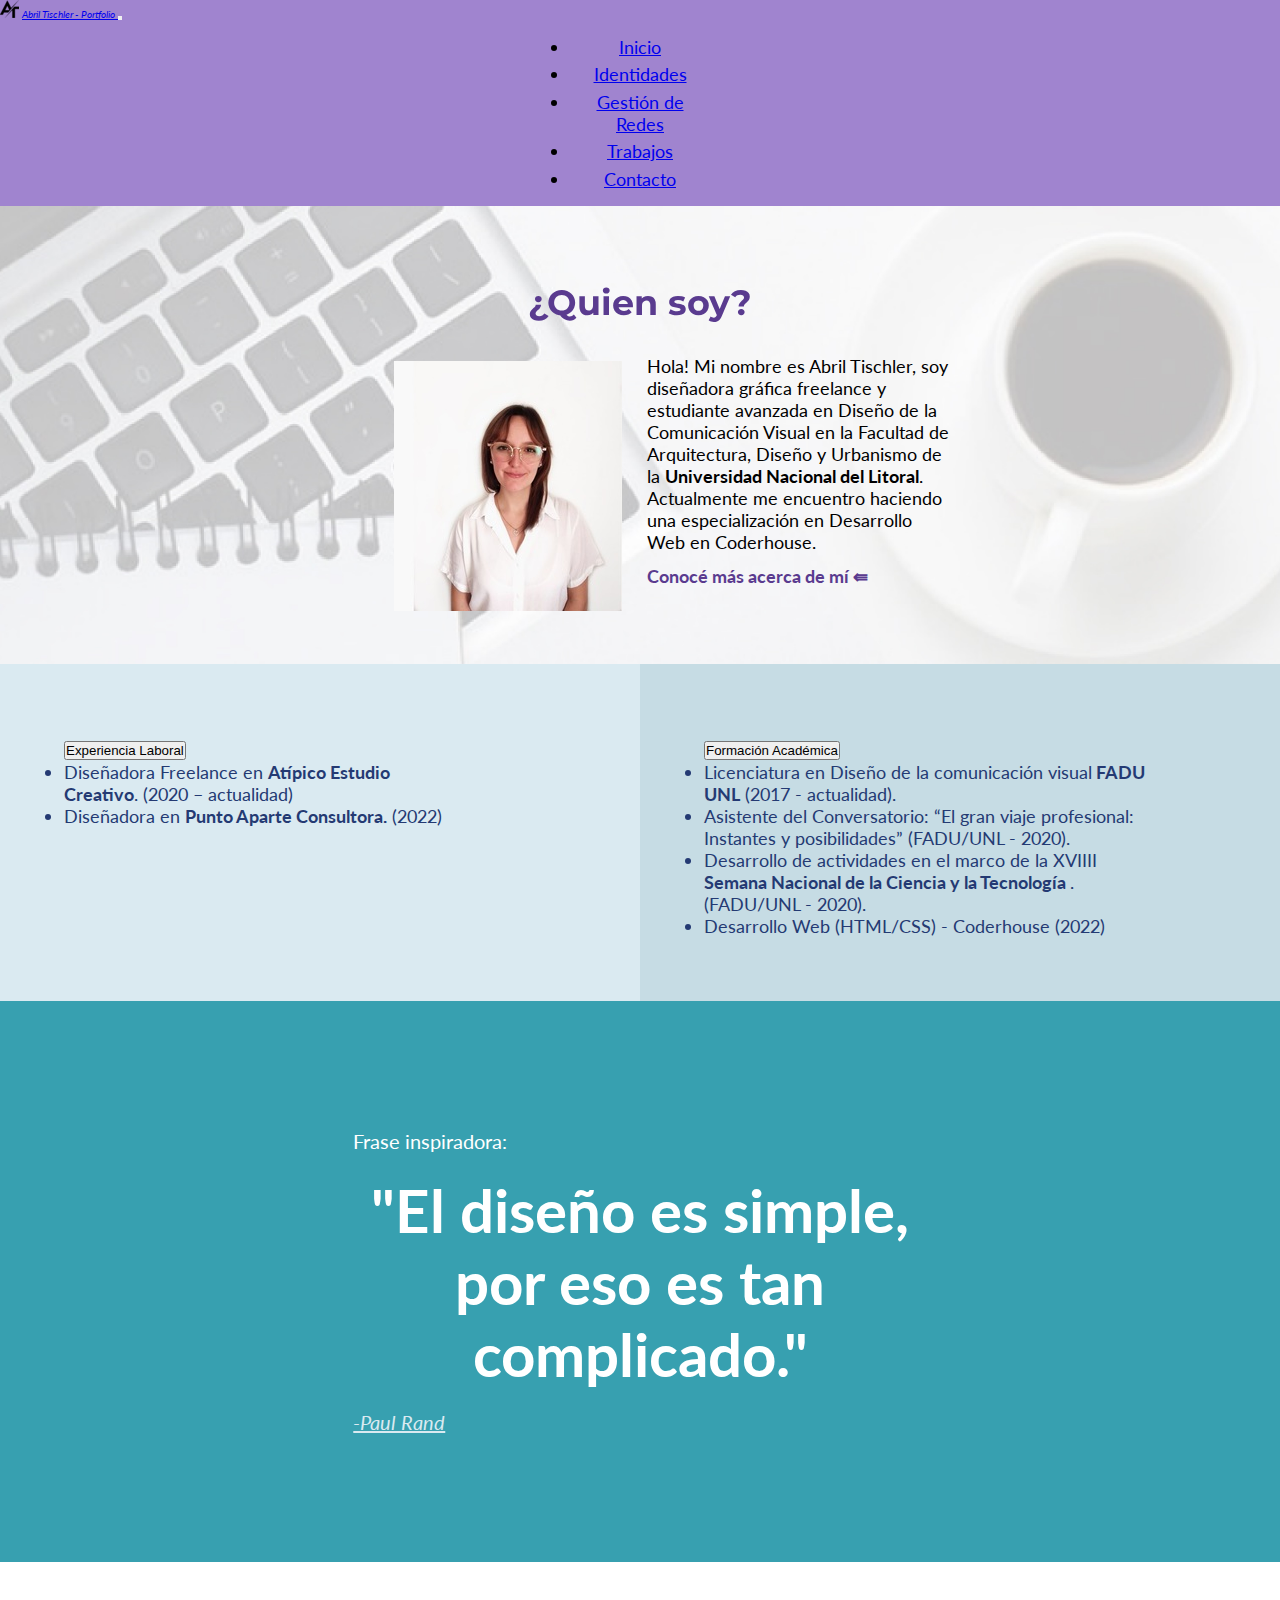
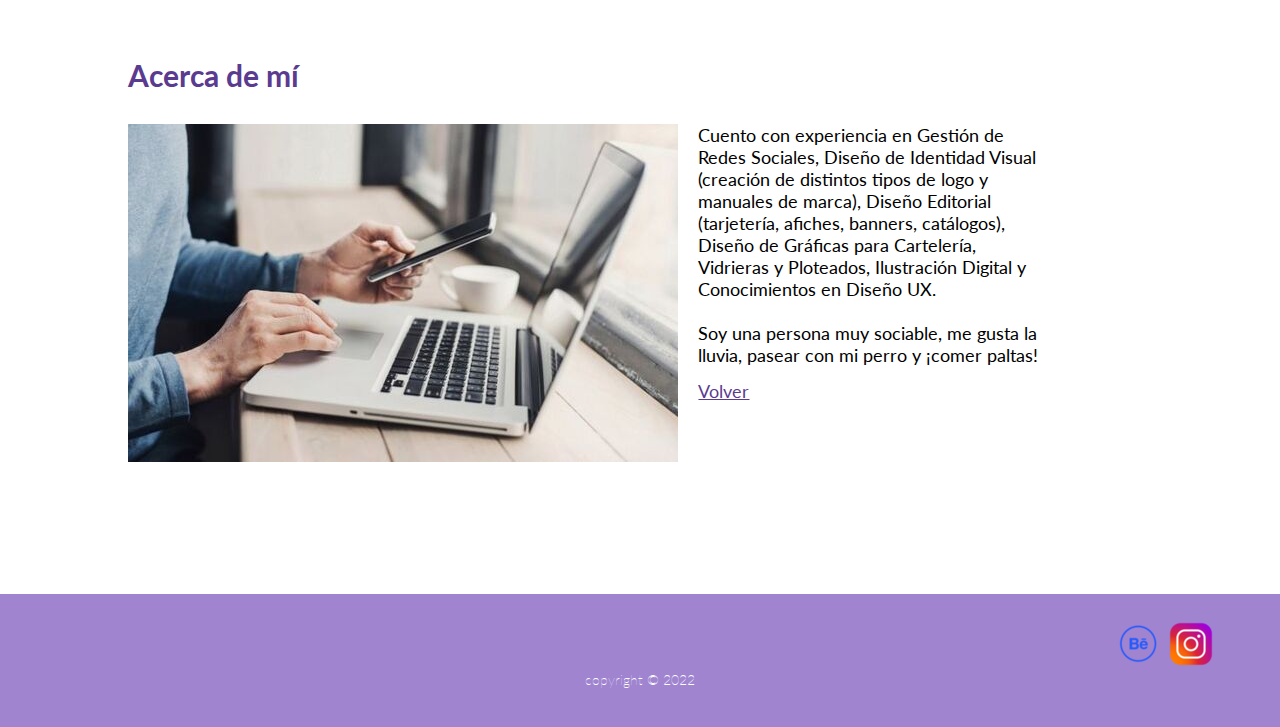
==== index.html @ 6a010edc "SASS II y SEO" ====
<!DOCTYPE html>
<html lang="en">
<head>
    <meta charset="UTF-8">
    <meta http-equiv="X-UA-Compatible" content="IE=edge">
    <meta name="viewport" content="width=device-width, initial-scale=1.0">
    <link rel="stylesheet" href="./styles/style.css">
    <title>Home</title>
    <meta name="keywords" content="portfolio, diseño gráfico, diseño, búsqueda laboral, currículum vitae">
    <meta name="description" content="¿Querés llevar a tu negocio al siguiente nivel? Soy Abril Tischler, diseñadora y comunicadora visual, ¡te invito a ver mi portfolio!">
    <link href="https://cdn.jsdelivr.net/npm/bootstrap@5.1.3/dist/css/bootstrap.min.css" rel="stylesheet" integrity="sha384-1BmE4kWBq78iYhFldvKuhfTAU6auU8tT94WrHftjDbrCEXSU1oBoqyl2QvZ6jIW3" crossorigin="anonymous">
    <link href="https://unpkg.com/aos@2.3.1/dist/aos.css" rel="stylesheet">
    <script src="https://unpkg.com/aos@2.3.1/dist/aos.js"></script>
    <link rel="icon" href="./images/logopersonal.png" type="image/x-icon">
</head>

<body>
        <!-- HEADER -->
        
        <header>
            <nav class="navbar navbar-expand-lg navbar-dark violet">
                <div class="container-fluid">
                    <a class="navbar-brand ps-5" href="index.html"><img src="./images/logopersonal.png" alt="Mi logo"></a>
                    <a class="navbar-brand" href="index.html"><em>Abril Tischler - Portfolio</em> </a>
                    <button class="navbar-toggler" type="button" data-bs-toggle="collapse" data-bs-target="#navbarNav" aria-controls="navbarNav" aria-expanded="false" aria-label="Toggle navigation">
                    <span class="navbar-toggler-icon"></span>
                    </button>
                    <div class="collapse navbar-collapse flex" id="navbarNav">
                    <ul class="navbar-nav col-lg-8">
                        <li class="nav-item">
                        <a class="nav-link active" aria-current="page" href="index.html">Inicio</a>
                        </li>
                        <li class="nav-item">
                        <a class="nav-link active" href="./sections/identidades.html">Identidades</a>
                        </li>
                        <li class="nav-item">
                        <a class="nav-link active" href="./sections/gestion.html">Gestión de Redes</a>
                        </li>
                        <li class="nav-item">
                        <a class="nav-link active" href="./sections/trabajos.html">Trabajos</a>
                        </li>
                        <li class="nav-item">
                            <a class="nav-link active" href="./sections/contacto.html">Contacto</a>
                            </li>
                    </ul>
                    </div>
                </div>
            </nav>
    </header>

    <!-- Main principal -->
    <!-- TITULO -->

    
<div class="grillaPrincipal">
        
        <main class="maindeIndex">
            <h1 id="volverAinicio"><div data-aos="fade-down">¿Quien soy?</div></h1>

            <!-- Imagen Personal -->
        <section class="primeraSeccion">

            <div class="imagenPersonal">
                <img src="./images/miFoto.jpg" alt="Fotografía de Abril">
            </div>

            <!-- Primera Sección -->

            <section class="seccionUno">

                <div class="informacionLaboral">
                    <p>Hola! Mi nombre es Abril Tischler, soy diseñadora gráfica freelance y estudiante avanzada en Diseño de la Comunicación Visual en la Facultad de Arquitectura, Diseño y Urbanismo de la <strong>Universidad Nacional del Litoral</strong>.</p>
                    <p> Actualmente me encuentro haciendo una especialización en Desarrollo Web en Coderhouse.</p> 
                    <div class="sobreMi">
                        <a href="#sobreMi"> Conocé más acerca de mí &lAarr; </a>
                    </div>
                </div>
            </section>
        
        </section>
        </main>

    <!-- Seccion Secundaria -->

    <div class="experienciaLaboral">
        <section class="container-fluid">
            <div class="accordion" id="accordionExample">
                <div class="accordion-item">
                    <h2 class="accordion-header" id="headingOne">
                    <button class="accordion-button fs-2 fw-bold text-reset accordion-flush p-4" type="button" data-bs-toggle="collapse" data-bs-target="#collapseOne" aria-expanded="true" aria-controls="collapseOne">
                    Experiencia Laboral
                    </button>
                    </h2>
                <div id="collapseOne"                     class="accordion-collapse collapse show" aria-labelledby="headingOne" data-bs-parent="#accordionExample">
                    <div class="accordion-body p-5">
                    <ul>
                        <li>
                            Diseñadora Freelance en <strong>Atípico Estudio Creativo</strong>. (2020 – actualidad)
                        </li>
                        <li>
                            Diseñadora en <strong>Punto Aparte Consultora.</strong> (2022)</p>
                        </li>
                    </ul>
                    </div>
                </div>
                </div>
            </div>
        </section>
    </div>

    <div class="formacionAcademica">
        <section class="container-fluid">
            <div class="accordion" id="accordionExample">
                <div class="accordion-item accordion-flush">
                    <h2 class="accordion-header" id="headingTwo">
                    <button class="accordion-button collapsed fs-2 fw-bold text-reset accordion-flush p-4" type="button" data-bs-toggle="collapse" data-bs-target="#collapseTwo" aria-expanded="false" aria-controls="collapseTwo">
                    Formación Académica
                    </button>
                    </h2>
                <div id="collapseTwo" class="accordion-collapse collapse" aria-labelledby="headingTwo" data-bs-parent="#accordionExample">
                    <div class="accordion-body p-5">
                    <ul>
                        <li>
                            Licenciatura en Diseño de la comunicación visual<strong> FADU UNL</strong> (2017 - actualidad).
                        </li>
                        <li>
                            Asistente del Conversatorio: “El gran viaje profesional: Instantes y posibilidades” (FADU/UNL - 2020). 
                        </li>
                        <li>
                            Desarrollo de actividades en el marco de la XVIIII <strong>Semana Nacional de la Ciencia y la Tecnología </strong> .(FADU/UNL - 2020).
                        </li>
                        <li>
                            Desarrollo Web (HTML/CSS) - Coderhouse (2022)
                        </li>
                    </ul>
                    </div>
                </div>
                </div>
            </div>
        </section>
    </div>
    


    <!-- Seccion Tercera -->

        <section class="seccionTres">
            <p class="fraseFavorita">Frase inspiradora:</p><p class="paulRandfrase">"El diseño es simple, por eso es tan complicado."</p>
            <div class="paulRandcita">
                <a href="https://beatrizxe.com/paul-rand-biografia-logos-obras/" target="_blank">-Paul Rand</a>
            </div>
        </section>
    
    <!-- Seccion Cuarta -->

        <section class="detallesPropios">
            
            <!-- TITULO 4-->
            <h4 id="sobreMi">Acerca de mí</h4>

            <div class="detallesSobremi">

            <!-- Imagen 4 -->
                <div class="imagenDetrabajo">
                    <picture> 
                        <source media="(min-width: 1400px )" srcset="./images/miTrabajo1400.jpg">

                        <source media="(min-width: 768px )" srcset="./images/miTrabajo768.jpg">

                        <source media="(min-width: 300px )" srcset="./images/miTrabajo480.jpg"> 

                        <img src="./images/miTrabajo.jpg" alt="Fotografía de Abril trabajando">
                    </picture>
                </div>

                <!-- detalles -->

                <div class="miInformacion">
                    <p>Cuento con experiencia en Gestión de Redes Sociales, Diseño de Identidad Visual (creación de distintos tipos de logo y manuales de marca), Diseño Editorial (tarjetería, afiches, banners, catálogos), Diseño de Gráficas para Cartelería, Vidrieras y Ploteados, Ilustración Digital y Conocimientos en Diseño UX.</p>
                    <br>
                    <p>Soy una persona muy sociable, me gusta la lluvia, pasear con mi perro y ¡comer paltas! </p>
                    <div class="volver">
                        <a href="#volverAinicio">Volver</a>
                    </div>
                    
            </div>

        </section>

        <!-- Footer -->

        <footer>
            <div class="redesSociales">

                <div class="iconoInstagram">
                    <a href="https://www.instagram.com/atipico.creativo/" target="_blank">
                        <img src="./images/iconoInstagram.png" alt="Mi instagram"></a>
                </div>
                <div class="logoBehance">
                    <a href="https://www.behance.net/" target="_blank">
                        <img src="./images/iconoBehance.png" alt="Cuenta en Behance"></a>
                </div>
                
            </div>

            <div class="copyright">
                <p>copyright &copy; 2022</p>
            </div>

        </footer>
    </div>

    <script>
        AOS.init();
    </script>

    <script src="https://cdn.jsdelivr.net/npm/bootstrap@5.1.3/dist/js/bootstrap.bundle.min.js" integrity="sha384-ka7Sk0Gln4gmtz2MlQnikT1wXgYsOg+OMhuP+IlRH9sENBO0LRn5q+8nbTov4+1p" crossorigin="anonymous"></script>

</body>
</html>
---- styles/style.css ----
@charset "UTF-8";
/* generales */
@import url("https://fonts.googleapis.com/css2?family=Lato&display=swap");
@import url("https://fonts.googleapis.com/css2?family=Montserrat&display=swap");
html {
  font-size: 62.5%;
}

body {
  font-family: "Lato", sans-serif;
}

* {
  margin: 0px;
  padding: 0px;
  box-sizing: border-box;
} /* utilities
variables, mixin, breakpoints y extend */
/*"Lato", sans-serif */
/*"Montserrat", sans-serif */
/* COLOR DE NAV Y FOOTER */
/* COLOR DE TÍTULOS PRINCIPALES */
/* COLOR DE HOVER */
/* animaciones para logos en Identidades */
/* para grillas */
/* mixin para flex */
/* imagenes de fondo */
/* estilos de h1 */
/* BREAKPOINTS */ /* GESTIÓN DE REDES */
.porqueImportan, .misTrabajos {
  font-size: 1.8rem;
}

.misTrabajos {
  font-weight: bolder;
}

/* CONTACTO */
.contacto {
  display: flex;
  flex-direction: column;
  justify-content: center;
  align-items: center;
  /* USO DE EXTEND */
}
.contacto h1 {
  font-size: 3.5rem;
  font-weight: bolder;
  font-family: "Montserrat", sans-serif;
  color: #5a3b8f;
  text-align: center;
  margin: 6% 3% 1% 3%;
  padding-top: 2%;
  color: #37a0b0;
}
@media screen and (max-width: 480px) {
  .contacto h1 {
    padding-top: 10%;
  }
}
.contacto h2, .contacto h3 {
  font-weight: bolder;
  font-size: 2.5rem;
  text-align: center;
  margin: 4% 0% 4% 2%;
  font-family: "Montserrat", sans-serif;
  font-weight: bolder;
  color: #A084CF;
}
.contacto h3 {
  margin: 10% 0% 0% 2%;
}
@media screen and (max-width: 768px) {
  .contacto {
    background-color: #efe5ff;
  }
}
@media screen and (max-width: 480px) {
  .contacto {
    background-color: #efe5ff;
    padding-bottom: 10%;
  }
}

/* nav y footer */
.violet {
  background-color: #A084CF;
}

.flex {
  display: flex;
  justify-content: center;
  text-align: center;
}

.navbar-nav {
  font-size: 1.8rem;
  padding: 1%;
}

.nav-item {
  padding: 2%;
}

/* footer */
footer {
  grid-area: footer;
  background-color: #A084CF;
  color: white;
  font-weight: lighter;
}

.redesSociales {
  display: flex;
  flex-direction: row-reverse;
  justify-content: flex-start;
  padding: 2% 0% 0% 0%;
  margin-right: 5%;
}
.redesSociales img:hover {
  transform: scale(1.2);
  transition: 1s;
}
@media screen and (max-width: 480px) {
  .redesSociales {
    display: flex;
    flex-direction: row;
    justify-content: center;
    padding-top: 5%;
  }
}

.copyright {
  display: flex;
  flex-direction: row-reverse;
  justify-content: center;
  padding-bottom: 3%;
  font-size: 1.4rem;
}
@media screen and (max-width: 480px) {
  .copyright {
    display: flex;
    flex-direction: row;
    justify-content: center;
    padding-top: 5%;
    padding-bottom: 3%;
  }
}

/* INDEX */
/* grilla */
.grillaPrincipal {
  display: grid;
  grid-template-columns: repeat(4, 1fr);
  grid-template-rows: repeat(6, 2fr);
  grid-template-areas: "maindeIndex maindeIndex maindeIndex maindeIndex" "experienciaLaboral experienciaLaboral formacionAcademica formacionAcademica" "seccionTres seccionTres seccionTres seccionTres" "detallesPropios detallesPropios detallesPropios detallesPropios" "acordion acordion acordionDos acordionDos" "footer footer footer footer";
  width: 100%;
  height: 100vh;
}
@media screen and (max-width: 480px) {
  .grillaPrincipal {
    display: grid;
    grid-template-columns: repeat(2, 1fr);
    grid-template-rows: repeat(7, 1fr);
    grid-template-areas: "header header" "maindeIndex maindeIndex" "experienciaLaboral experienciaLaboral" "formacionAcademica formacionAcademica" "seccionTres seccionTres" "detallesPropios detallesPropios" "footer footer";
    width: 100%;
    height: 100vh;
  }
}

/* * MAIN */
.maindeIndex {
  grid-area: maindeIndex;
  padding: 4% 2% 4% 2%;
  background-image: url(../images/fondoDemain.jpg);
  background-repeat: no-repeat;
  background-position: center;
  background-size: cover;
}
.maindeIndex h1 {
  font-size: 3.5rem;
  font-weight: bolder;
  font-family: "Montserrat", sans-serif;
  color: #5a3b8f;
  text-align: center;
  margin-top: 2%;
  margin-bottom: 2%;
}
@media screen and (max-width: 480px) {
  .maindeIndex {
    padding-top: 15%;
  }
}

/* Informacion e imagen */
.primeraSeccion {
  display: flex;
  flex-direction: row;
  justify-content: center;
}
@media screen and (max-width: 480px) {
  .primeraSeccion {
    display: flex;
    flex-direction: column;
    justify-content: center;
    align-content: center;
  }
}

.informacionLaboral {
  text-align: left;
  margin-top: 1%;
  margin-right: 50%;
  font-size: 1.8rem;
}
@media screen and (max-width: 768px) {
  .informacionLaboral {
    margin-right: 30%;
    margin-bottom: 20%;
  }
}
@media screen and (max-width: 480px) {
  .informacionLaboral {
    text-align: center;
    padding: 5% 6% 0% 7%;
    margin-right: 1%;
  }
}

.sobreMi {
  margin-top: 4%;
  font-weight: bold;
  font-size: 1.8rem;
}
.sobreMi a {
  text-decoration: none;
  color: #5a3b8f;
  transition: 1s ease;
}
.sobreMi a:hover {
  color: violet;
  font-size: 2rem;
}

.imagenPersonal {
  margin-left: 30%;
  margin-right: 2%;
  margin-top: 1%;
}
@media screen and (max-width: 768px) {
  .imagenPersonal {
    margin-left: 15%;
  }
}
@media screen and (max-width: 480px) {
  .imagenPersonal {
    margin-left: 25%;
    margin-top: 5%;
  }
}

/* EXPERIENCIA */
.experienciaLaboral {
  grid-area: experienciaLaboral;
  font-size: 1.8rem;
  color: #243A73;
  background-color: #DAEAF1;
  padding: 10% 30% 10% 10%;
}

/* FORMACION ACADEMICA */
.formacionAcademica {
  grid-area: formacionAcademica;
  font-size: 1.8rem;
  color: #243A73;
  background-color: #C6DCE4;
  padding: 10% 20% 10% 10%;
}

/* FRASE INSPIRADORA */
.seccionTres {
  grid-area: seccionTres;
  color: white;
  background-color: #37a0b0;
  padding: 10%;
  transition: 0.2s linear;
}
.seccionTres:hover {
  background-color: #5a3b8f;
}

.fraseFavorita {
  font-size: 2rem;
  padding-left: 22%;
}

.paulRandfrase {
  margin-top: 2%;
  padding-right: 20%;
  padding-left: 20%;
  text-align: center;
  font-size: 6rem;
  font-weight: bolder;
}
@media screen and (max-width: 480px) {
  .paulRandfrase {
    margin-top: 3%;
    margin-bottom: 5%;
    padding: 10% 20% 10% 20%;
    font-size: 4.5rem;
  }
}

/* CITA */
.paulRandcita {
  margin-top: 2%;
  font-size: 2rem;
  font-style: italic;
  text-decoration: none;
  padding-left: 22%;
}
.paulRandcita a {
  color: #DAEAF1;
}
.paulRandcita a:hover {
  color: #243A73;
}

/* DETALLES */
.detallesPropios {
  grid-area: detallesPropios;
  background-color: white;
  padding: 5% 10% 10% 10%;
  text-align: center;
  font-size: 1.8rem;
}
.detallesPropios h4 {
  font-size: 3rem;
  text-align: left;
  margin-top: 3%;
  margin-bottom: 1%;
  font-weight: bolder;
  color: #5a3b8f;
}
@media screen and (max-width: 768px) {
  .detallesPropios h4 {
    text-align: center;
  }
}

.detallesSobremi {
  display: flex;
  flex-direction: row;
  justify-content: center;
}
@media screen and (max-width: 768px) {
  .detallesSobremi {
    display: flex;
    flex-direction: column-reverse;
    justify-content: center;
  }
}

.imagenDetrabajo {
  padding: 2% 2% 0% 0%;
}

.miInformacion {
  padding: 2% 10% 0% 0%;
  text-align: left;
}
@media screen and (max-width: 768px) {
  .miInformacion {
    padding: 5%;
    text-align: center;
  }
}

.volver {
  padding-top: 4%;
}
.volver a {
  color: #5a3b8f;
}
.volver a:hover {
  color: violet;
}

/* IDENTIDADES */
/* MAIN */
.maindeIdentidades {
  display: flex;
  flex-direction: column;
  align-items: flex-start;
  padding: 2%;
  padding-bottom: 10%;
  background-image: url(../images/backgroundImage.jpg);
  background-repeat: no-repeat;
  background-position: center;
  background-size: cover;
}
.maindeIdentidades h1 {
  font-size: 3.5rem;
  font-weight: bolder;
  font-family: "Montserrat", sans-serif;
  color: #5a3b8f;
  text-align: left;
  margin: 3% 0% 1% 31%;
  transition: 1s ease;
}
@media screen and (max-width: 768px) {
  .maindeIdentidades h1 {
    margin: 8% 0% 1% 20%;
  }
}
@media screen and (max-width: 768px) and (max-width: 480px) {
  .maindeIdentidades h1 {
    margin: 8% 0% 5% 10%;
  }
}
.maindeIdentidades h1:hover {
  font-size: 5rem;
}

.parrafoIdentidad {
  text-align: left;
  margin: 1% 31% 0% 31%;
  font-size: 1.8rem;
}
@media screen and (max-width: 768px) {
  .parrafoIdentidad {
    margin: 1% 15% 0% 20%;
  }
}
@media screen and (max-width: 480px) {
  .parrafoIdentidad {
    margin: 1% 15% 0% 10%;
  }
}

.misDiseños {
  font-weight: bolder;
}

/* grilla logos */
.grillaIdentidades {
  display: grid;
  grid-template-columns: repeat(3, 1fr);
  grid-template-rows: repeat(4, 1fr);
  gap: 20px;
  grid-template-areas: "logo1 logo2 logo3" "logo4 logo5 logo6" "logo7 logo8 logo9" "footer footer footer";
  width: 100%;
  height: 100vh;
}
.grillaIdentidades img {
  width: 100%;
  padding-right: 5%;
  padding-left: 5%;
}
@media screen and (max-width: 768px) {
  .grillaIdentidades {
    display: grid;
    grid-template-columns: repeat(2, 1fr);
    grid-template-rows: repeat(6, 1fr);
    gap: 20px;
    grid-template-areas: "logo1 logo2" "logo3 logo4" "logo5 logo6" "logo7 logo8" "logo9 none" "footer footer";
    width: 100%;
    height: 100vh;
  }
}
@media screen and (max-width: 480px) {
  .grillaIdentidades {
    display: grid;
    grid-template-columns: repeat(1, 1fr);
    grid-template-rows: repeat(10, 1fr);
    gap: 20px;
    grid-template-areas: "logo1" "logo2" "logo3" "logo4" "logo5" "logo6" "logo7" "logo8" "logo9" "footer";
    width: 100%;
    height: 100vh;
  }
}

.logo1 {
  grid-area: logo1;
}
.logo1:hover {
  transform: scale(0.9);
  transition: all 2s;
}

.logo2 {
  grid-area: logo2;
}
.logo2:hover {
  transform: scale(0.9);
  transition: all 2s;
}

.logo3 {
  grid-area: logo3;
}
.logo3:hover {
  transform: scale(0.9);
  transition: all 2s;
}

.logo4 {
  grid-area: logo4;
}
.logo4:hover {
  transform: scale(0.9);
  transition: all 2s;
}

.logo5 {
  grid-area: logo5;
}
.logo5:hover {
  transform: scale(0.9);
  transition: all 2s;
}

.logo6 {
  grid-area: logo6;
}
.logo6:hover {
  transform: scale(0.9);
  transition: all 2s;
}

.logo7 {
  grid-area: logo7;
}
.logo7:hover {
  transform: scale(0.9);
  transition: all 2s;
}

.logo8 {
  grid-area: logo8;
}
.logo8:hover {
  transform: scale(0.9);
  transition: all 2s;
}

.logo9 {
  grid-area: logo9;
}
.logo9:hover {
  transform: scale(0.9);
  transition: all 2s;
}

footer {
  grid-area: footer;
}

/* GESTION DE REDES */
/* Texto y título */
.tusredesImportan {
  display: flex;
  flex-direction: column;
  justify-content: center;
  padding: 2%;
  padding-bottom: 10%;
  background-image: url(../images/backgroundImage5.jpg);
  background-repeat: no-repeat;
  background-position: center;
  background-size: cover;
}
.tusredesImportan p {
  text-align: left;
  padding: 1% 27% 0% 31%;
}
@media screen and (max-width: 768px) {
  .tusredesImportan p {
    padding: 1% 10% 0% 21%;
  }
}
.tusredesImportan:hover {
  background-image: url(../images/backgroundImage4.jpg);
  transition: all 3s;
}
.tusredesImportan h1 {
  font-size: 3.5rem;
  font-weight: bolder;
  font-family: "Montserrat", sans-serif;
  color: #5a3b8f;
  text-align: center;
  margin: 3% 0% 2% 2%;
  color: #37a0b0;
  transition: 1s ease;
}
@media screen and (max-width: 768px) {
  .tusredesImportan h1 {
    margin: 3% 0% 2% 21%;
    text-align: left;
  }
}
@media screen and (max-width: 480px) {
  .tusredesImportan h1 {
    text-align: center;
    margin: 15% 5% 2% 5%;
  }
}
.tusredesImportan h1:hover {
  font-size: 5rem;
}
@media screen and (max-width: 480px) {
  .tusredesImportan h1 p {
    text-align: center;
    padding: 2% 10% 10% 10%;
  }
}

/* Imagenes y descripción */
.gestionRedes {
  display: flex;
  flex-direction: column;
  width: 100%;
  height: 100vh;
  text-align: center;
  font-size: 1.8rem;
  background-color: white;
}
.gestionRedes em {
  color: gray;
  font-style: italic;
}
.gestionRedes img {
  padding-top: 3%;
  padding-bottom: 2%;
  width: auto;
  height: auto;
}
.gestionRedes img:hover {
  transform: scale(1.1);
  transition: all 2s;
}
@media screen and (max-width: 768px) {
  .gestionRedes p {
    padding-left: 10%;
    padding-right: 10%;
  }
}

.titulo {
  font-size: 3.5rem;
  font-weight: bolder;
  font-family: "Montserrat", sans-serif;
  color: #5a3b8f;
  font-size: 3rem;
  padding-bottom: 0%;
  padding-top: 5%;
}

.publicacionesAparte {
  padding-bottom: 10%;
}

/* TRABAJOS */
/* GALERIA DE IMÁGENES */
.imagenesGaleria {
  display: grid;
  grid-template-columns: repeat(2, 2fr);
  grid-template-rows: repeat(4, 2fr);
  gap: 20px;
  justify-items: center;
  align-items: center;
  grid-template-areas: "trabajo1 trabajo2" "trabajo3 trabajo4" "trabajo5 trabajo6" "trabajo7 trabajo8";
  padding-bottom: 10%;
  padding-top: 5%;
}
.imagenesGaleria img {
  width: 100%;
  height: 100%;
}
@media screen and (max-width: 480px) {
  .imagenesGaleria {
    display: grid;
    grid-template-columns: repeat(1, 1fr);
    grid-template-rows: repeat(8, 0.5fr);
    gap: 20px;
    justify-items: center;
    align-items: center;
    grid-template-areas: "trabajo1" "trabajo2" "trabajo3" "trabajo4" "trabajo5" "trabajo6" "trabajo7" "trabajo8";
    padding-bottom: 10%;
    padding-top: 7%;
  }
}

/* CONTACTO */
.numeroDetel {
  text-align: center;
  padding: 0% 3% 2% 3%;
  font-size: 1.8rem;
  font-weight: bold;
}
.numeroDetel a {
  color: #37a0b0;
  transition: 1s ease;
}
.numeroDetel a:hover {
  color: violet;
  font-size: 2rem;
}

.institucion {
  color: gray;
}

.checkList {
  text-align: left;
  padding: 5% 20% 10% 20%;
  font-size: 1.6rem;
}
.checkList div {
  padding-top: 3%;
}

.datosDeinteres {
  text-align: left;
  padding: 0% 20% 0% 20%;
  font-size: 1.6rem;
  color: gray;
}

.cantidadNumero {
  padding-top: 10%;
  padding-bottom: 5%;
}

.mensaje {
  padding-top: 5%;
}

.botones {
  padding-top: 10%;
  padding-bottom: 30%;
}/*# sourceMappingURL=style.css.map */
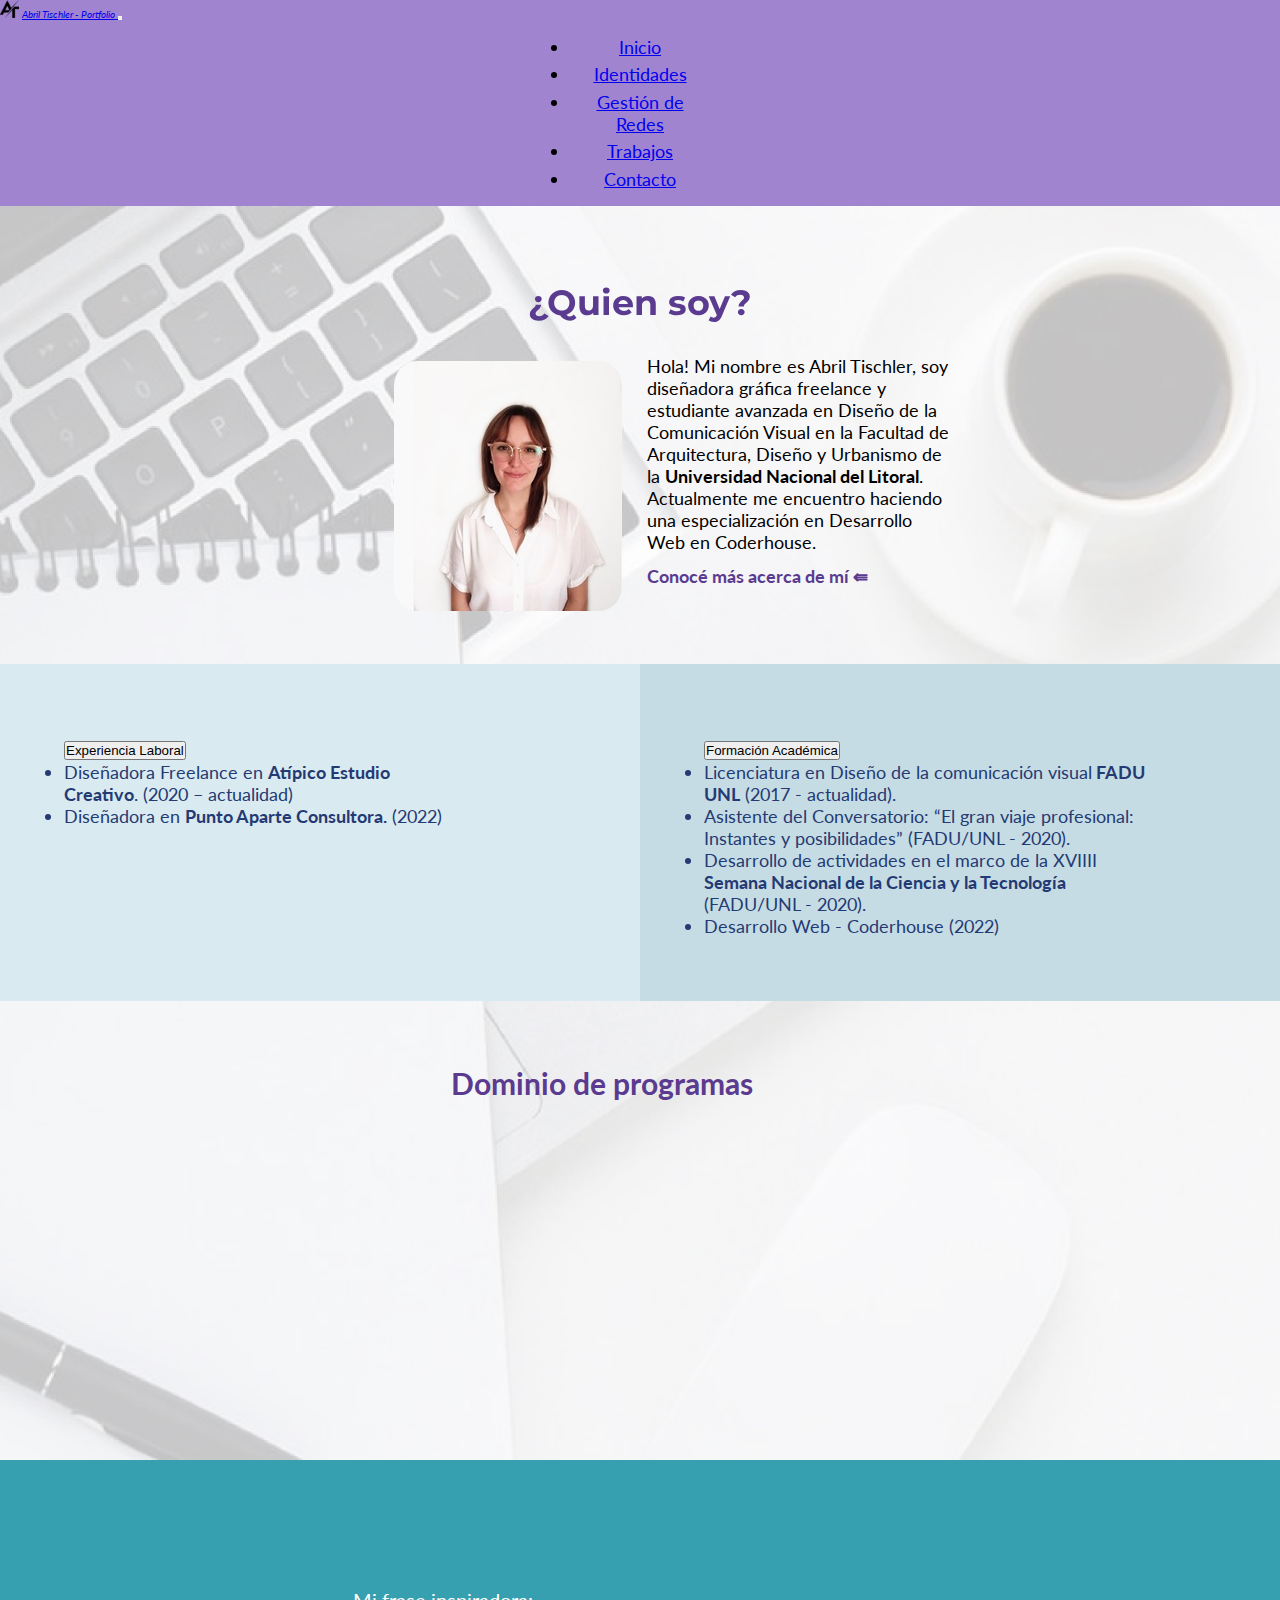
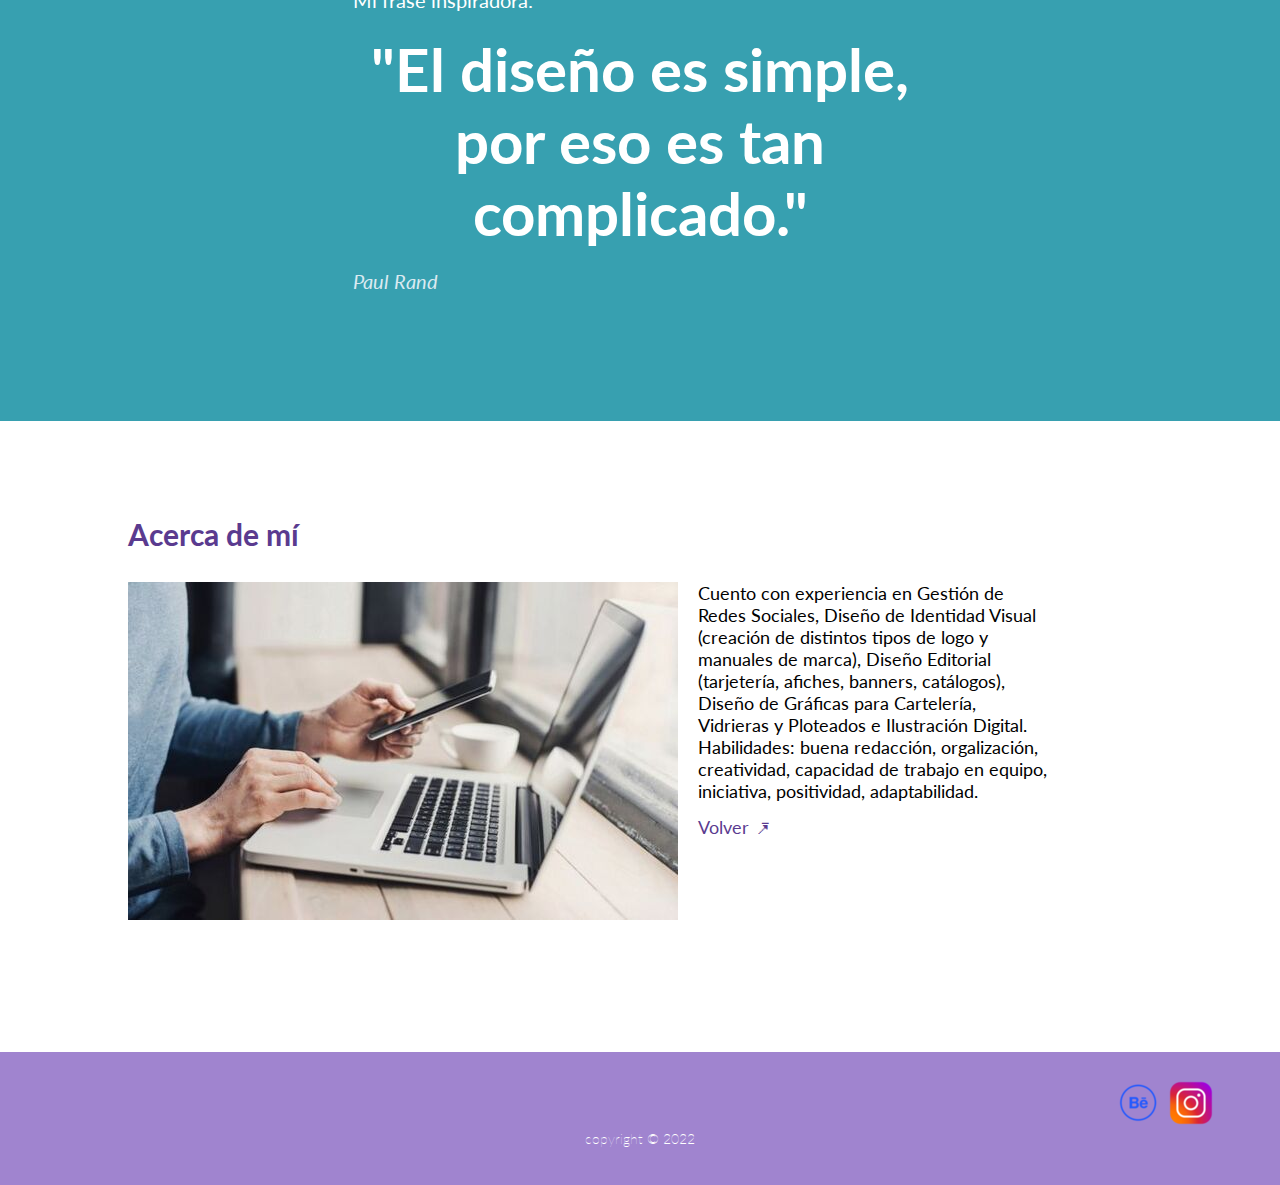
==== commit fc472b70: "tercera entrega Proyecto final" ====
--- a/index.html
+++ b/index.html
@@ -127,10 +127,10 @@
                             Asistente del Conversatorio: “El gran viaje profesional: Instantes y posibilidades” (FADU/UNL - 2020). 
                         </li>
                         <li>
-                            Desarrollo de actividades en el marco de la XVIIII <strong>Semana Nacional de la Ciencia y la Tecnología </strong> .(FADU/UNL - 2020).
-                        </li>
-                        <li>
-                            Desarrollo Web (HTML/CSS) - Coderhouse (2022)
+                            Desarrollo de actividades en el marco de la XVIIII <strong>Semana Nacional de la Ciencia y la Tecnología </strong>(FADU/UNL - 2020).
+                        </li>
+                        <li>
+                            Desarrollo Web - Coderhouse (2022)
                         </li>
                     </ul>
                     </div>
@@ -141,13 +141,36 @@
     </div>
     
 
+    <!-- seccion conocimientos -->
+
+    <section class="programasAfines">
+        <p>Dominio de programas</p>
+        <div class="graficos">
+            <div class="illustrator">
+                <div data-aos="fade-right">
+                    <img src="./images/adobeIllustrator.png" alt="80% Adobe Illustrator">
+                </div>
+            </div>
+            <div class="photoshop">
+                <div data-aos="fade-up">
+                    <img src="./images/adobePhotoshop.png" alt="70% Adobe Photoshop">
+                </div>
+                </div>
+            <div class="afterEffects">
+                <div data-aos="fade-left">
+                    <img src="./images/adobeAfter.png" alt="50% Adobe After Effects">
+                </div>
+            </div>
+        </div>
+    </section>
 
     <!-- Seccion Tercera -->
 
         <section class="seccionTres">
-            <p class="fraseFavorita">Frase inspiradora:</p><p class="paulRandfrase">"El diseño es simple, por eso es tan complicado."</p>
+            <p class="fraseFavorita">Mi frase inspiradora:</p>
+            <p class="paulRandfrase">"El diseño es simple, por eso es tan complicado."</p>
             <div class="paulRandcita">
-                <a href="https://beatrizxe.com/paul-rand-biografia-logos-obras/" target="_blank">-Paul Rand</a>
+                <a href="https://beatrizxe.com/paul-rand-biografia-logos-obras/" target="_blank">Paul Rand</a>
             </div>
         </section>
     
@@ -176,11 +199,11 @@
                 <!-- detalles -->
 
                 <div class="miInformacion">
-                    <p>Cuento con experiencia en Gestión de Redes Sociales, Diseño de Identidad Visual (creación de distintos tipos de logo y manuales de marca), Diseño Editorial (tarjetería, afiches, banners, catálogos), Diseño de Gráficas para Cartelería, Vidrieras y Ploteados, Ilustración Digital y Conocimientos en Diseño UX.</p>
-                    <br>
-                    <p>Soy una persona muy sociable, me gusta la lluvia, pasear con mi perro y ¡comer paltas! </p>
+                    <p>Cuento con experiencia en Gestión de Redes Sociales, Diseño de Identidad Visual (creación de distintos tipos de logo y manuales de marca), Diseño Editorial (tarjetería, afiches, banners, catálogos), Diseño de Gráficas para Cartelería, Vidrieras y Ploteados e Ilustración Digital.
+                    </p>
+                    <p>Habilidades: buena redacción, orgalización, creatividad, capacidad de trabajo en equipo, iniciativa, positividad, adaptabilidad.</p>
                     <div class="volver">
-                        <a href="#volverAinicio">Volver</a>
+                        <a href="#volverAinicio">Volver ⭷</a>
                     </div>
                     
             </div>
--- a/styles/style.css
+++ b/styles/style.css
@@ -41,6 +41,8 @@
   flex-direction: column;
   justify-content: center;
   align-items: center;
+  background: rgb(214, 249, 255);
+  background: linear-gradient(90deg, rgb(214, 249, 255) 0%, rgb(210, 210, 255) 52%, rgb(238, 228, 255) 100%);
   /* USO DE EXTEND */
 }
 .contacto h1 {
@@ -50,7 +52,6 @@
   color: #5a3b8f;
   text-align: center;
   margin: 6% 3% 1% 3%;
-  padding-top: 2%;
   color: #37a0b0;
 }
 @media screen and (max-width: 480px) {
@@ -65,20 +66,14 @@
   margin: 4% 0% 4% 2%;
   font-family: "Montserrat", sans-serif;
   font-weight: bolder;
-  color: #A084CF;
+  color: #5a3b8f;
 }
 .contacto h3 {
   margin: 10% 0% 0% 2%;
 }
-@media screen and (max-width: 768px) {
+@media screen and (max-width: 480px) {
   .contacto {
-    background-color: #efe5ff;
-  }
-}
-@media screen and (max-width: 480px) {
-  .contacto {
-    background-color: #efe5ff;
-    padding-bottom: 10%;
+    padding: 10%;
   }
 }
 
@@ -100,6 +95,10 @@
 
 .nav-item {
   padding: 2%;
+}
+
+#navbarNav ul li a:hover {
+  color: black;
 }
 
 /* footer */
@@ -152,8 +151,8 @@
 .grillaPrincipal {
   display: grid;
   grid-template-columns: repeat(4, 1fr);
-  grid-template-rows: repeat(6, 2fr);
-  grid-template-areas: "maindeIndex maindeIndex maindeIndex maindeIndex" "experienciaLaboral experienciaLaboral formacionAcademica formacionAcademica" "seccionTres seccionTres seccionTres seccionTres" "detallesPropios detallesPropios detallesPropios detallesPropios" "acordion acordion acordionDos acordionDos" "footer footer footer footer";
+  grid-template-rows: repeat(7, 2fr);
+  grid-template-areas: "maindeIndex maindeIndex maindeIndex maindeIndex" "experienciaLaboral experienciaLaboral formacionAcademica formacionAcademica" "programasAfines programasAfines programasAfines programasAfines" "seccionTres seccionTres seccionTres seccionTres" "detallesPropios detallesPropios detallesPropios detallesPropios" "acordion acordion acordionDos acordionDos" "footer footer footer footer";
   width: 100%;
   height: 100vh;
 }
@@ -162,7 +161,7 @@
     display: grid;
     grid-template-columns: repeat(2, 1fr);
     grid-template-rows: repeat(7, 1fr);
-    grid-template-areas: "header header" "maindeIndex maindeIndex" "experienciaLaboral experienciaLaboral" "formacionAcademica formacionAcademica" "seccionTres seccionTres" "detallesPropios detallesPropios" "footer footer";
+    grid-template-areas: "header header" "maindeIndex maindeIndex" "experienciaLaboral experienciaLaboral" "formacionAcademica formacionAcademica" "programasAfines programasAfines" "seccionTres seccionTres" "detallesPropios detallesPropios" "footer footer";
     width: 100%;
     height: 100vh;
   }
@@ -173,6 +172,7 @@
   grid-area: maindeIndex;
   padding: 4% 2% 4% 2%;
   background-image: url(../images/fondoDemain.jpg);
+  background-attachment: fixed;
   background-repeat: no-repeat;
   background-position: center;
   background-size: cover;
@@ -238,7 +238,7 @@
   transition: 1s ease;
 }
 .sobreMi a:hover {
-  color: violet;
+  color: #37a0b0;
   font-size: 2rem;
 }
 
@@ -247,6 +247,9 @@
   margin-right: 2%;
   margin-top: 1%;
 }
+.imagenPersonal img {
+  border-radius: 10%;
+}
 @media screen and (max-width: 768px) {
   .imagenPersonal {
     margin-left: 15%;
@@ -275,6 +278,58 @@
   color: #243A73;
   background-color: #C6DCE4;
   padding: 10% 20% 10% 10%;
+}
+
+.programasAfines {
+  grid-area: programasAfines;
+  padding: 5%;
+  padding-left: 15%;
+  background-image: url(../images/fondoDemain.jpg);
+  background-attachment: fixed;
+  background-repeat: no-repeat;
+  background-position: center;
+  background-size: cover;
+}
+.programasAfines p {
+  font-size: 3rem;
+  text-align: center;
+  padding-right: 20%;
+  margin-bottom: 5%;
+  font-weight: bolder;
+  color: #5a3b8f;
+}
+@media screen and (max-width: 480px) {
+  .programasAfines p {
+    font-size: 2rem;
+    padding-right: 10%;
+    margin-bottom: 10%;
+    padding-top: 10%;
+  }
+}
+
+.graficos {
+  display: flex;
+  flex-direction: row;
+  justify-content: center;
+  align-content: center;
+}
+.graficos img {
+  width: 50%;
+  height: auto;
+}
+@media screen and (max-width: 480px) {
+  .graficos {
+    display: flex;
+    flex-direction: column;
+    align-items: center;
+    justify-content: center;
+    padding-left: 30%;
+  }
+  .graficos img {
+    width: 40%;
+    height: auto;
+    padding-bottom: 15%;
+  }
 }
 
 /* FRASE INSPIRADORA */
@@ -316,14 +371,14 @@
   margin-top: 2%;
   font-size: 2rem;
   font-style: italic;
-  text-decoration: none;
   padding-left: 22%;
 }
 .paulRandcita a {
   color: #DAEAF1;
+  text-decoration: none;
 }
 .paulRandcita a:hover {
-  color: #243A73;
+  color: #37a0b0;
 }
 
 /* DETALLES */
@@ -381,9 +436,12 @@
 }
 .volver a {
   color: #5a3b8f;
+  text-decoration: none;
+  transition: 1s ease;
 }
 .volver a:hover {
-  color: violet;
+  color: #37a0b0;
+  font-size: 2rem;
 }
 
 /* IDENTIDADES */
@@ -424,7 +482,7 @@
 
 .parrafoIdentidad {
   text-align: left;
-  margin: 1% 31% 0% 31%;
+  margin: 1% 25% 0% 31%;
   font-size: 1.8rem;
 }
 @media screen and (max-width: 768px) {
@@ -700,9 +758,10 @@
 .numeroDetel a {
   color: #37a0b0;
   transition: 1s ease;
+  text-decoration: none;
 }
 .numeroDetel a:hover {
-  color: violet;
+  color: #A084CF;
   font-size: 2rem;
 }
 
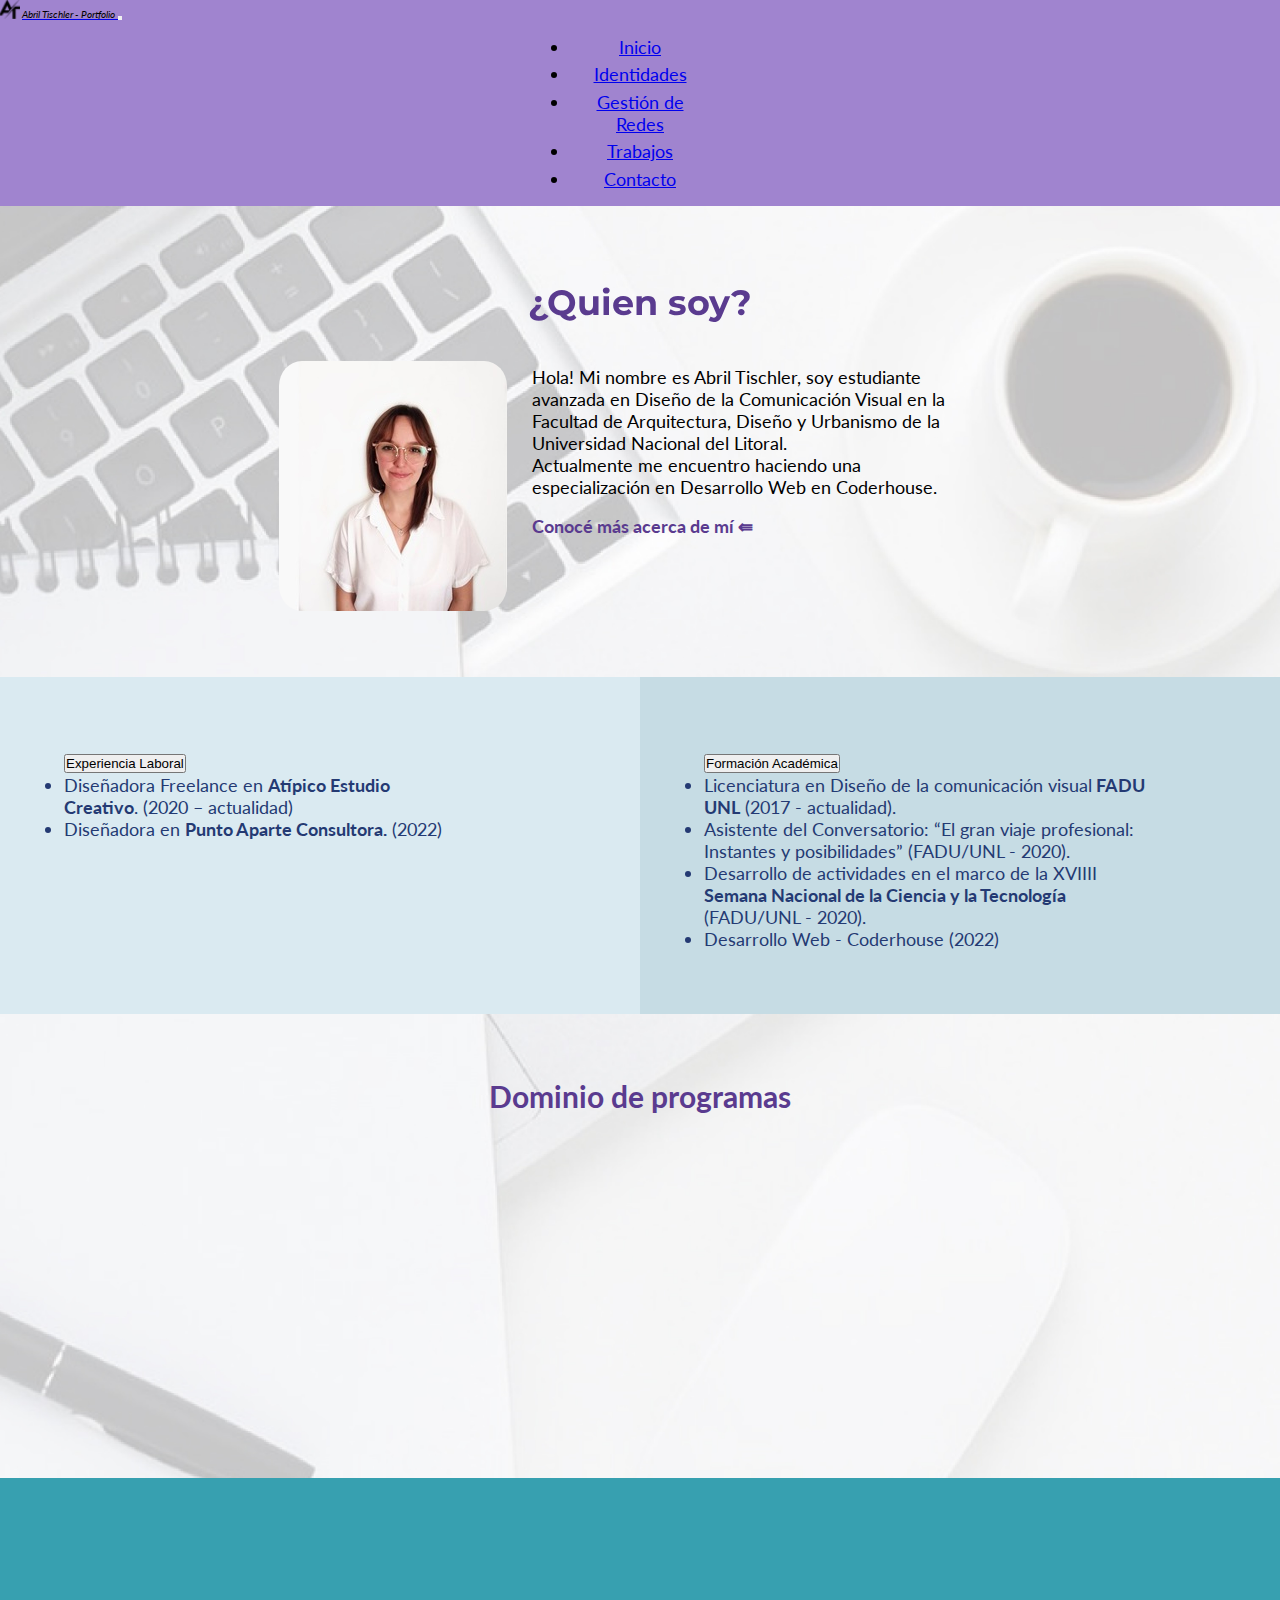
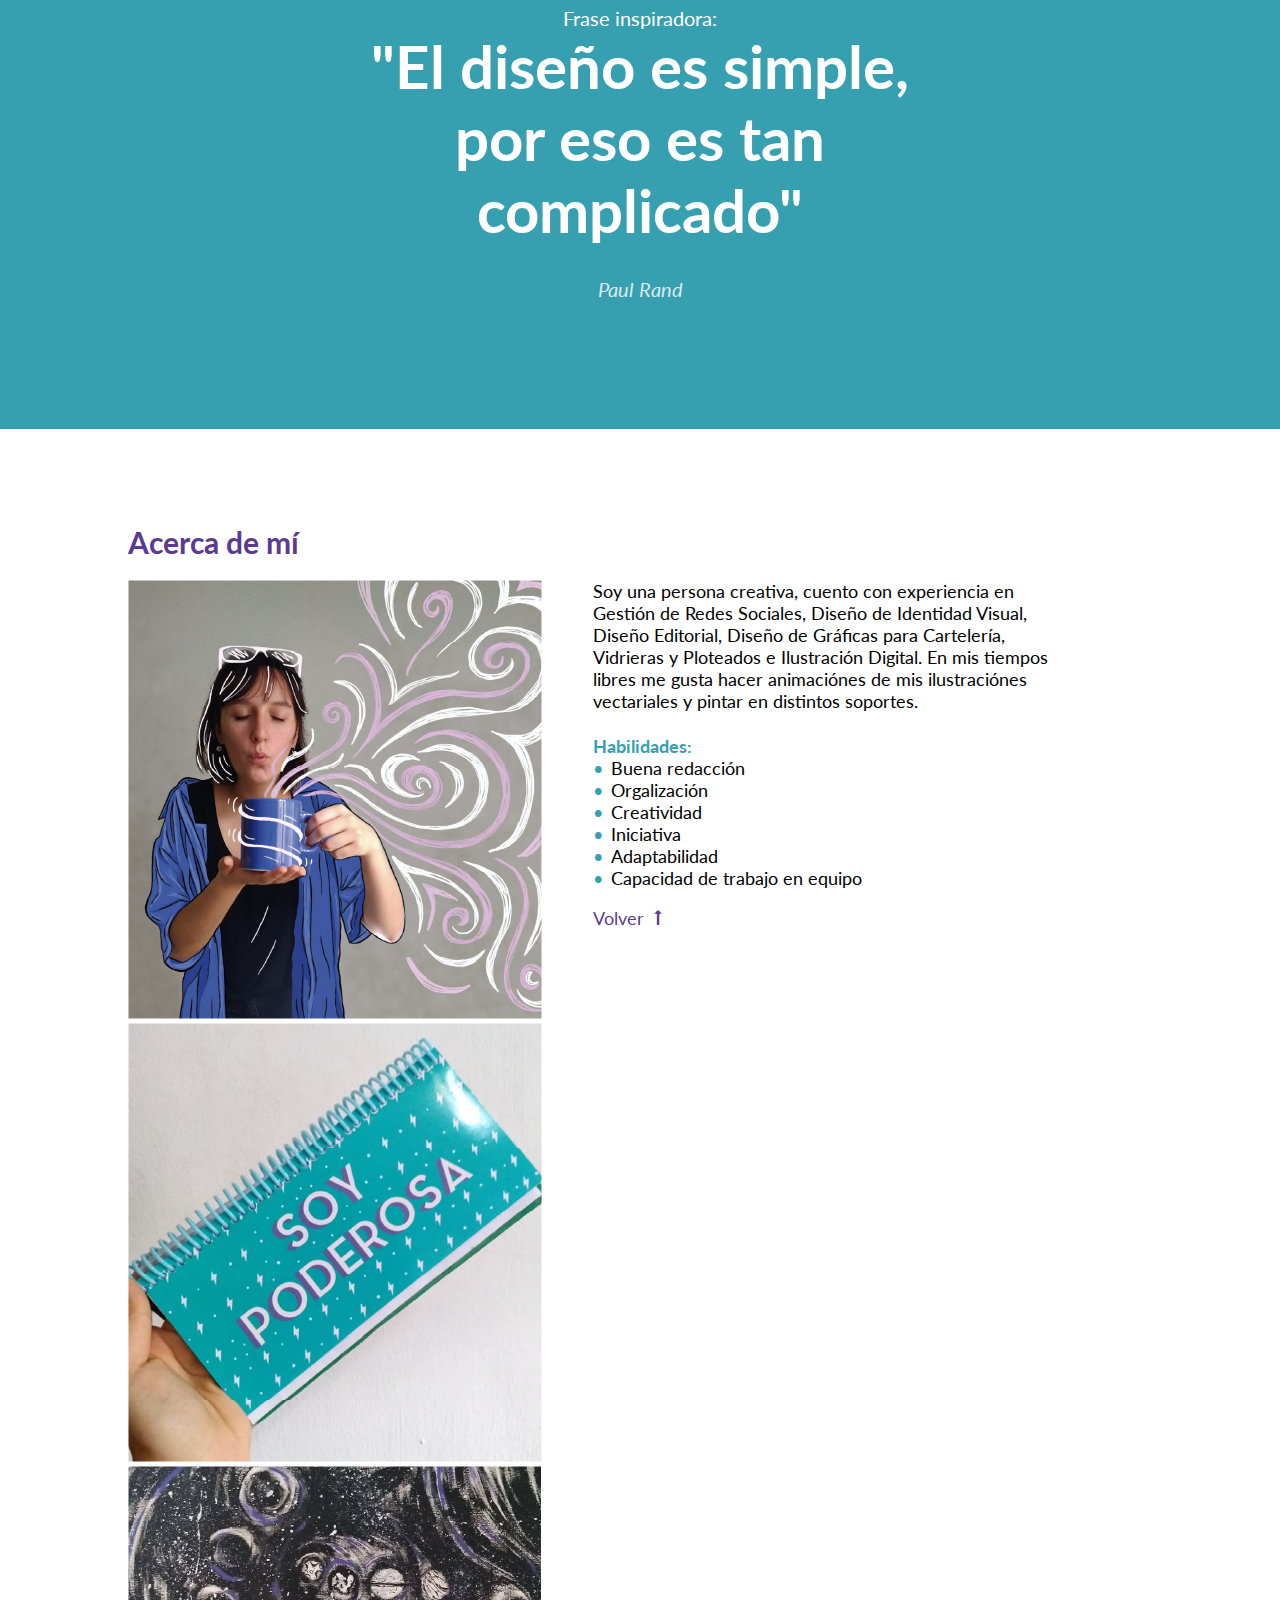
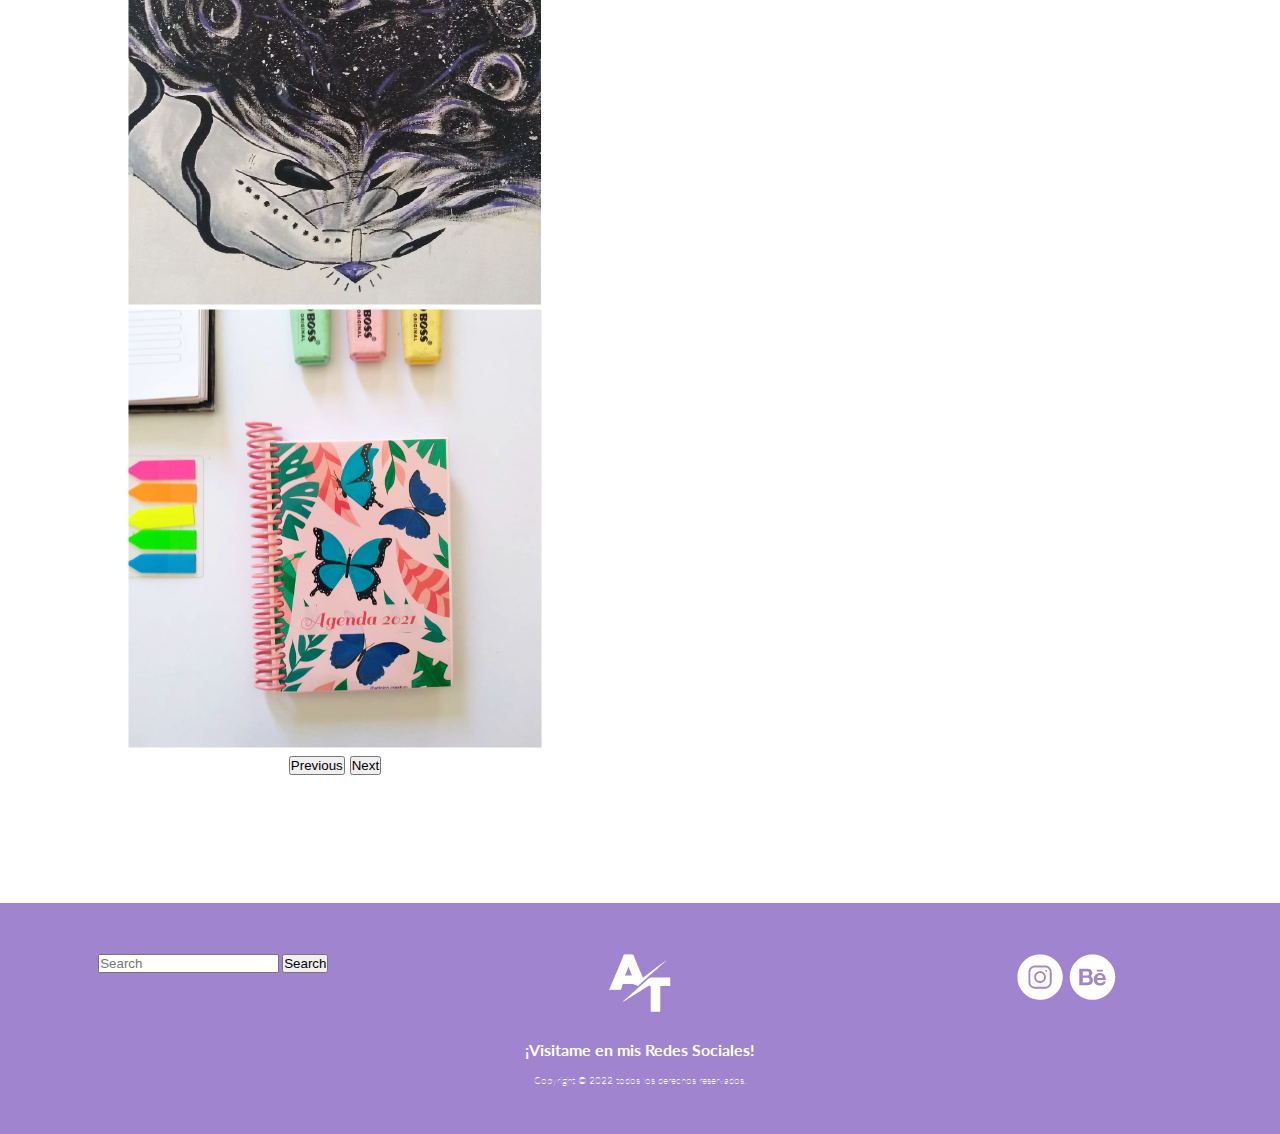
==== commit 8a8e971c: "cambios finales" ====
--- a/index.html
+++ b/index.html
@@ -69,7 +69,7 @@
             <section class="seccionUno">
 
                 <div class="informacionLaboral">
-                    <p>Hola! Mi nombre es Abril Tischler, soy diseñadora gráfica freelance y estudiante avanzada en Diseño de la Comunicación Visual en la Facultad de Arquitectura, Diseño y Urbanismo de la <strong>Universidad Nacional del Litoral</strong>.</p>
+                    <p>Hola! Mi nombre es Abril Tischler, soy estudiante avanzada en Diseño de la Comunicación Visual en la Facultad de Arquitectura, Diseño y Urbanismo de la Universidad Nacional del Litoral.</p>
                     <p> Actualmente me encuentro haciendo una especialización en Desarrollo Web en Coderhouse.</p> 
                     <div class="sobreMi">
                         <a href="#sobreMi"> Conocé más acerca de mí &lAarr; </a>
@@ -167,8 +167,8 @@
     <!-- Seccion Tercera -->
 
         <section class="seccionTres">
-            <p class="fraseFavorita">Mi frase inspiradora:</p>
-            <p class="paulRandfrase">"El diseño es simple, por eso es tan complicado."</p>
+            <p class="fraseFavorita">Frase inspiradora:</p>
+            <p class="paulRandfrase">"El diseño es simple, por eso es tan complicado"</p>
             <div class="paulRandcita">
                 <a href="https://beatrizxe.com/paul-rand-biografia-logos-obras/" target="_blank">Paul Rand</a>
             </div>
@@ -185,25 +185,49 @@
 
             <!-- Imagen 4 -->
                 <div class="imagenDetrabajo">
-                    <picture> 
-                        <source media="(min-width: 1400px )" srcset="./images/miTrabajo1400.jpg">
-
-                        <source media="(min-width: 768px )" srcset="./images/miTrabajo768.jpg">
-
-                        <source media="(min-width: 300px )" srcset="./images/miTrabajo480.jpg"> 
-
-                        <img src="./images/miTrabajo.jpg" alt="Fotografía de Abril trabajando">
-                    </picture>
+                    <div id="carouselExampleControls" class="carousel slide" data-bs-ride="carousel">
+                        <div class="carousel-inner">
+                            <div class="carousel-item active">
+                                <img src="./images/fotoSlider1.png" class="d-block" alt="...">
+                            </div>
+                            <div class="carousel-item">
+                                <img src="./images/fotoSlider2.png" class="d-block" alt="...">
+                            </div>
+                            <div class="carousel-item">
+                                <img src="./images/fotoSlider3.png" class="d-block" alt="...">
+                            </div>
+                            <div class="carousel-item">
+                                <img src="./images/fotoSlider4.png" class="d-block" alt="...">
+                            </div>
+                        </div>
+                        <button class="carousel-control-prev" type="button" data-bs-target="#carouselExampleControls" data-bs-slide="prev">
+                            <span class="carousel-control-prev-icon" aria-hidden="true"></span>
+                            <span class="visually-hidden">Previous</span>
+                        </button>
+                        <button class="carousel-control-next" type="button" data-bs-target="#carouselExampleControls" data-bs-slide="next">
+                            <span class="carousel-control-next-icon" aria-hidden="true"></span>
+                            <span class="visually-hidden">Next</span>
+                        </button>
+                        </div>
                 </div>
 
                 <!-- detalles -->
 
                 <div class="miInformacion">
-                    <p>Cuento con experiencia en Gestión de Redes Sociales, Diseño de Identidad Visual (creación de distintos tipos de logo y manuales de marca), Diseño Editorial (tarjetería, afiches, banners, catálogos), Diseño de Gráficas para Cartelería, Vidrieras y Ploteados e Ilustración Digital.
+                    <p>Soy una persona creativa, cuento con experiencia en Gestión de Redes Sociales, Diseño de Identidad Visual, Diseño Editorial, Diseño de Gráficas para Cartelería, Vidrieras y Ploteados e Ilustración Digital.
+                    En mis tiempos libres me gusta hacer animaciónes de mis ilustraciónes vectariales y pintar en distintos soportes.
                     </p>
-                    <p>Habilidades: buena redacción, orgalización, creatividad, capacidad de trabajo en equipo, iniciativa, positividad, adaptabilidad.</p>
+                    <p class="habilidades">Habilidades:</p>
+                    <ul class="misHabilidades">
+                        <li>Buena redacción</li>
+                        <li>Orgalización</li>
+                        <li>Creatividad</li>
+                        <li>Iniciativa</li>
+                        <li>Adaptabilidad</li>
+                        <li>Capacidad de trabajo en equipo</li>
+                    </ul>
                     <div class="volver">
-                        <a href="#volverAinicio">Volver ⭷</a>
+                        <a href="#volverAinicio">Volver &#129045;</a>
                     </div>
                     
             </div>
@@ -213,21 +237,37 @@
         <!-- Footer -->
 
         <footer>
+    
+            <div class="inputGroup">
+                <form class="d-flex">
+                    <input class="form-control me-2" type="search" placeholder="Search" aria-label="Search">
+                    <button class="btn btn-dark" type="submit">Search</button>
+                </form>
+            </div>
+
+            <div class="logoAbril">
+                <a href="index.html"><img src="./images/logoPersonalblanco.png" alt="Mi logo"></a>
+            </div>
+
             <div class="redesSociales">
-
                 <div class="iconoInstagram">
                     <a href="https://www.instagram.com/atipico.creativo/" target="_blank">
                         <img src="./images/iconoInstagram.png" alt="Mi instagram"></a>
                 </div>
+
                 <div class="logoBehance">
-                    <a href="https://www.behance.net/" target="_blank">
+                    <a href="https://www.behance.net/abriltischler" target="_blank">
                         <img src="./images/iconoBehance.png" alt="Cuenta en Behance"></a>
-                </div>
-                
-            </div>
+                </div>    
+            </div>
+
+            <div class="textos">
+                <p>¡Visitame en mis Redes Sociales!</p>
+            </div>
+            
 
             <div class="copyright">
-                <p>copyright &copy; 2022</p>
+                <p>Copyright &copy; 2022 todos los derechos reservados.</p>
             </div>
 
         </footer>
--- a/styles/style.css
+++ b/styles/style.css
@@ -88,6 +88,17 @@
   text-align: center;
 }
 
+.navbar-brand em {
+  color: black;
+}
+.navbar-brand em:hover {
+  color: white;
+}
+.navbar-brand img:hover {
+  transform: scale(1.1);
+  transition: 1s;
+}
+
 .navbar-nav {
   font-size: 1.8rem;
   padding: 1%;
@@ -105,45 +116,84 @@
 footer {
   grid-area: footer;
   background-color: #A084CF;
+  padding-top: 4%;
+  display: grid;
+  grid-template-columns: repeat(3, 1fr);
+  grid-template-rows: repeat(3, 1fr);
+  grid-template-areas: "inputGroup logoAbril redesSociales" "textos textos textos" "copyright copyright copyright";
+  justify-items: center;
+  justify-content: center;
+}
+@media screen and (max-width: 480px) {
+  footer {
+    display: grid;
+    grid-template-columns: repeat(2, 1fr);
+    grid-template-rows: repeat(4, 1fr);
+    grid-template-areas: "inputGroup inputGroup" "logoAbril textos" "redesSociales redesSociales" "copyright copyright";
+    justify-items: center;
+    justify-content: center;
+    align-items: center;
+  }
+}
+
+.inputGroup {
+  grid-area: inputGroup;
+}
+
+.logoAbril {
+  grid-area: logoAbril;
+}
+.logoAbril img:hover {
+  transform: scale(1.1);
+  transition: 1s;
+}
+@media screen and (max-width: 480px) {
+  .logoAbril {
+    padding-left: 35%;
+  }
+}
+
+.redesSociales {
+  grid-area: redesSociales;
+  display: flex;
+  flex-direction: row;
+  justify-content: center;
+}
+.redesSociales img:hover {
+  transform: scale(1.1);
+  transition: 1s;
+}
+.redesSociales .iconoInstagram {
+  padding-right: 7%;
+}
+@media screen and (max-width: 480px) {
+  .redesSociales {
+    padding-top: 10%;
+    padding-bottom: 5%;
+  }
+}
+
+.textos {
+  grid-area: textos;
+  padding-top: 2%;
+}
+.textos p {
+  font-size: 1.6rem;
+  font-weight: bold;
   color: white;
+}
+@media screen and (max-width: 480px) {
+  .textos {
+    padding-right: 35%;
+  }
+}
+
+.copyright {
+  grid-area: copyright;
+  padding-bottom: 1%;
+  font-size: 1rem;
   font-weight: lighter;
-}
-
-.redesSociales {
-  display: flex;
-  flex-direction: row-reverse;
-  justify-content: flex-start;
-  padding: 2% 0% 0% 0%;
-  margin-right: 5%;
-}
-.redesSociales img:hover {
-  transform: scale(1.2);
-  transition: 1s;
-}
-@media screen and (max-width: 480px) {
-  .redesSociales {
-    display: flex;
-    flex-direction: row;
-    justify-content: center;
-    padding-top: 5%;
-  }
-}
-
-.copyright {
-  display: flex;
-  flex-direction: row-reverse;
-  justify-content: center;
-  padding-bottom: 3%;
-  font-size: 1.4rem;
-}
-@media screen and (max-width: 480px) {
-  .copyright {
-    display: flex;
-    flex-direction: row;
-    justify-content: center;
-    padding-top: 5%;
-    padding-bottom: 3%;
-  }
+  color: white;
 }
 
 /* INDEX */
@@ -184,7 +234,12 @@
   color: #5a3b8f;
   text-align: center;
   margin-top: 2%;
-  margin-bottom: 2%;
+  margin-bottom: 3%;
+}
+@media screen and (max-width: 768px) {
+  .maindeIndex h1 {
+    padding-bottom: 5%;
+  }
 }
 @media screen and (max-width: 480px) {
   .maindeIndex {
@@ -194,36 +249,40 @@
 
 /* Informacion e imagen */
 .primeraSeccion {
-  display: flex;
-  flex-direction: row;
-  justify-content: center;
+  display: grid;
+  grid-template-columns: repeat(2, 0.4fr);
+  grid-template-rows: repeat(2, 0.5fr);
+  grid-template-areas: "imagenPersonal informacionLaboral" "imagenPersonal informacionLaboral";
+  justify-items: end;
+  gap: 2%;
 }
 @media screen and (max-width: 480px) {
   .primeraSeccion {
-    display: flex;
-    flex-direction: column;
-    justify-content: center;
-    align-content: center;
+    display: grid;
+    grid-template-columns: repeat(1, 1fr);
+    grid-template-rows: repeat(2, 1fr);
+    grid-template-areas: "imagenPersonal" "informacionLaboral";
+    gap: 2%;
+    justify-items: center;
   }
 }
 
 .informacionLaboral {
+  grid-area: informacionLaboral;
   text-align: left;
   margin-top: 1%;
-  margin-right: 50%;
-  font-size: 1.8rem;
+  font-size: 1.8rem;
+  padding-right: 10%;
 }
 @media screen and (max-width: 768px) {
   .informacionLaboral {
-    margin-right: 30%;
-    margin-bottom: 20%;
+    padding-right: 5%;
   }
 }
 @media screen and (max-width: 480px) {
   .informacionLaboral {
     text-align: center;
-    padding: 5% 6% 0% 7%;
-    margin-right: 1%;
+    padding: 0% 10% 10% 10%;
   }
 }
 
@@ -243,23 +302,10 @@
 }
 
 .imagenPersonal {
-  margin-left: 30%;
-  margin-right: 2%;
-  margin-top: 1%;
+  grid-area: imagenPersonal;
 }
 .imagenPersonal img {
   border-radius: 10%;
-}
-@media screen and (max-width: 768px) {
-  .imagenPersonal {
-    margin-left: 15%;
-  }
-}
-@media screen and (max-width: 480px) {
-  .imagenPersonal {
-    margin-left: 25%;
-    margin-top: 5%;
-  }
 }
 
 /* EXPERIENCIA */
@@ -283,7 +329,6 @@
 .programasAfines {
   grid-area: programasAfines;
   padding: 5%;
-  padding-left: 15%;
   background-image: url(../images/fondoDemain.jpg);
   background-attachment: fixed;
   background-repeat: no-repeat;
@@ -293,7 +338,6 @@
 .programasAfines p {
   font-size: 3rem;
   text-align: center;
-  padding-right: 20%;
   margin-bottom: 5%;
   font-weight: bolder;
   color: #5a3b8f;
@@ -301,7 +345,6 @@
 @media screen and (max-width: 480px) {
   .programasAfines p {
     font-size: 2rem;
-    padding-right: 10%;
     margin-bottom: 10%;
     padding-top: 10%;
   }
@@ -310,12 +353,7 @@
 .graficos {
   display: flex;
   flex-direction: row;
-  justify-content: center;
-  align-content: center;
-}
-.graficos img {
-  width: 50%;
-  height: auto;
+  justify-content: space-evenly;
 }
 @media screen and (max-width: 480px) {
   .graficos {
@@ -323,12 +361,10 @@
     flex-direction: column;
     align-items: center;
     justify-content: center;
-    padding-left: 30%;
   }
   .graficos img {
-    width: 40%;
-    height: auto;
-    padding-bottom: 15%;
+    width: 95%;
+    padding-bottom: 25%;
   }
 }
 
@@ -343,14 +379,18 @@
 .seccionTres:hover {
   background-color: #5a3b8f;
 }
+@media screen and (max-width: 480px) {
+  .seccionTres {
+    padding: 20% 0% 20% 0%;
+  }
+}
 
 .fraseFavorita {
   font-size: 2rem;
-  padding-left: 22%;
+  text-align: center;
 }
 
 .paulRandfrase {
-  margin-top: 2%;
   padding-right: 20%;
   padding-left: 20%;
   text-align: center;
@@ -359,19 +399,17 @@
 }
 @media screen and (max-width: 480px) {
   .paulRandfrase {
-    margin-top: 3%;
-    margin-bottom: 5%;
-    padding: 10% 20% 10% 20%;
+    padding: 3% 10% 3% 10%;
     font-size: 4.5rem;
   }
 }
 
 /* CITA */
 .paulRandcita {
-  margin-top: 2%;
+  margin-top: 3%;
   font-size: 2rem;
   font-style: italic;
-  padding-left: 22%;
+  text-align: center;
 }
 .paulRandcita a {
   color: #DAEAF1;
@@ -393,13 +431,20 @@
   font-size: 3rem;
   text-align: left;
   margin-top: 3%;
-  margin-bottom: 1%;
+  margin-bottom: 2%;
   font-weight: bolder;
   color: #5a3b8f;
 }
 @media screen and (max-width: 768px) {
   .detallesPropios h4 {
     text-align: center;
+    padding-bottom: 5%;
+  }
+}
+@media screen and (max-width: 480px) {
+  .detallesPropios h4 {
+    padding-bottom: 5%;
+    padding-top: 15%;
   }
 }
 
@@ -411,23 +456,49 @@
 @media screen and (max-width: 768px) {
   .detallesSobremi {
     display: flex;
-    flex-direction: column-reverse;
+    flex-direction: column;
     justify-content: center;
-  }
-}
-
-.imagenDetrabajo {
-  padding: 2% 2% 0% 0%;
+    align-items: center;
+  }
+}
+@media screen and (max-width: 480px) {
+  .detallesSobremi {
+    display: flex;
+    flex-direction: column;
+    justify-content: center;
+    align-items: stretch;
+  }
 }
 
 .miInformacion {
-  padding: 2% 10% 0% 0%;
+  padding: 0% 10% 0% 5%;
   text-align: left;
+}
+.miInformacion .habilidades {
+  padding-top: 5%;
+  font-weight: bolder;
+  color: #37a0b0;
+}
+.miInformacion ul {
+  list-style: none;
+}
+.miInformacion li::before {
+  content: "•";
+  color: #37a0b0;
+  display: inline-block;
+  width: 1em;
 }
 @media screen and (max-width: 768px) {
   .miInformacion {
     padding: 5%;
     text-align: center;
+  }
+  .miInformacion .habilidades {
+    text-align: left;
+    padding-left: 5%;
+  }
+  .miInformacion ul {
+    text-align: left;
   }
 }
 
@@ -714,7 +785,25 @@
 }
 
 .publicacionesAparte {
-  padding-bottom: 10%;
+  padding-bottom: 5%;
+}
+
+.volverDos {
+  padding-bottom: 5%;
+}
+.volverDos a {
+  color: #5a3b8f;
+  text-decoration: none;
+  transition: 1s ease;
+}
+.volverDos a:hover {
+  color: #37a0b0;
+  font-size: 2rem;
+}
+@media screen and (max-width: 480px) {
+  .volverDos {
+    padding-bottom: 10%;
+  }
 }
 
 /* TRABAJOS */
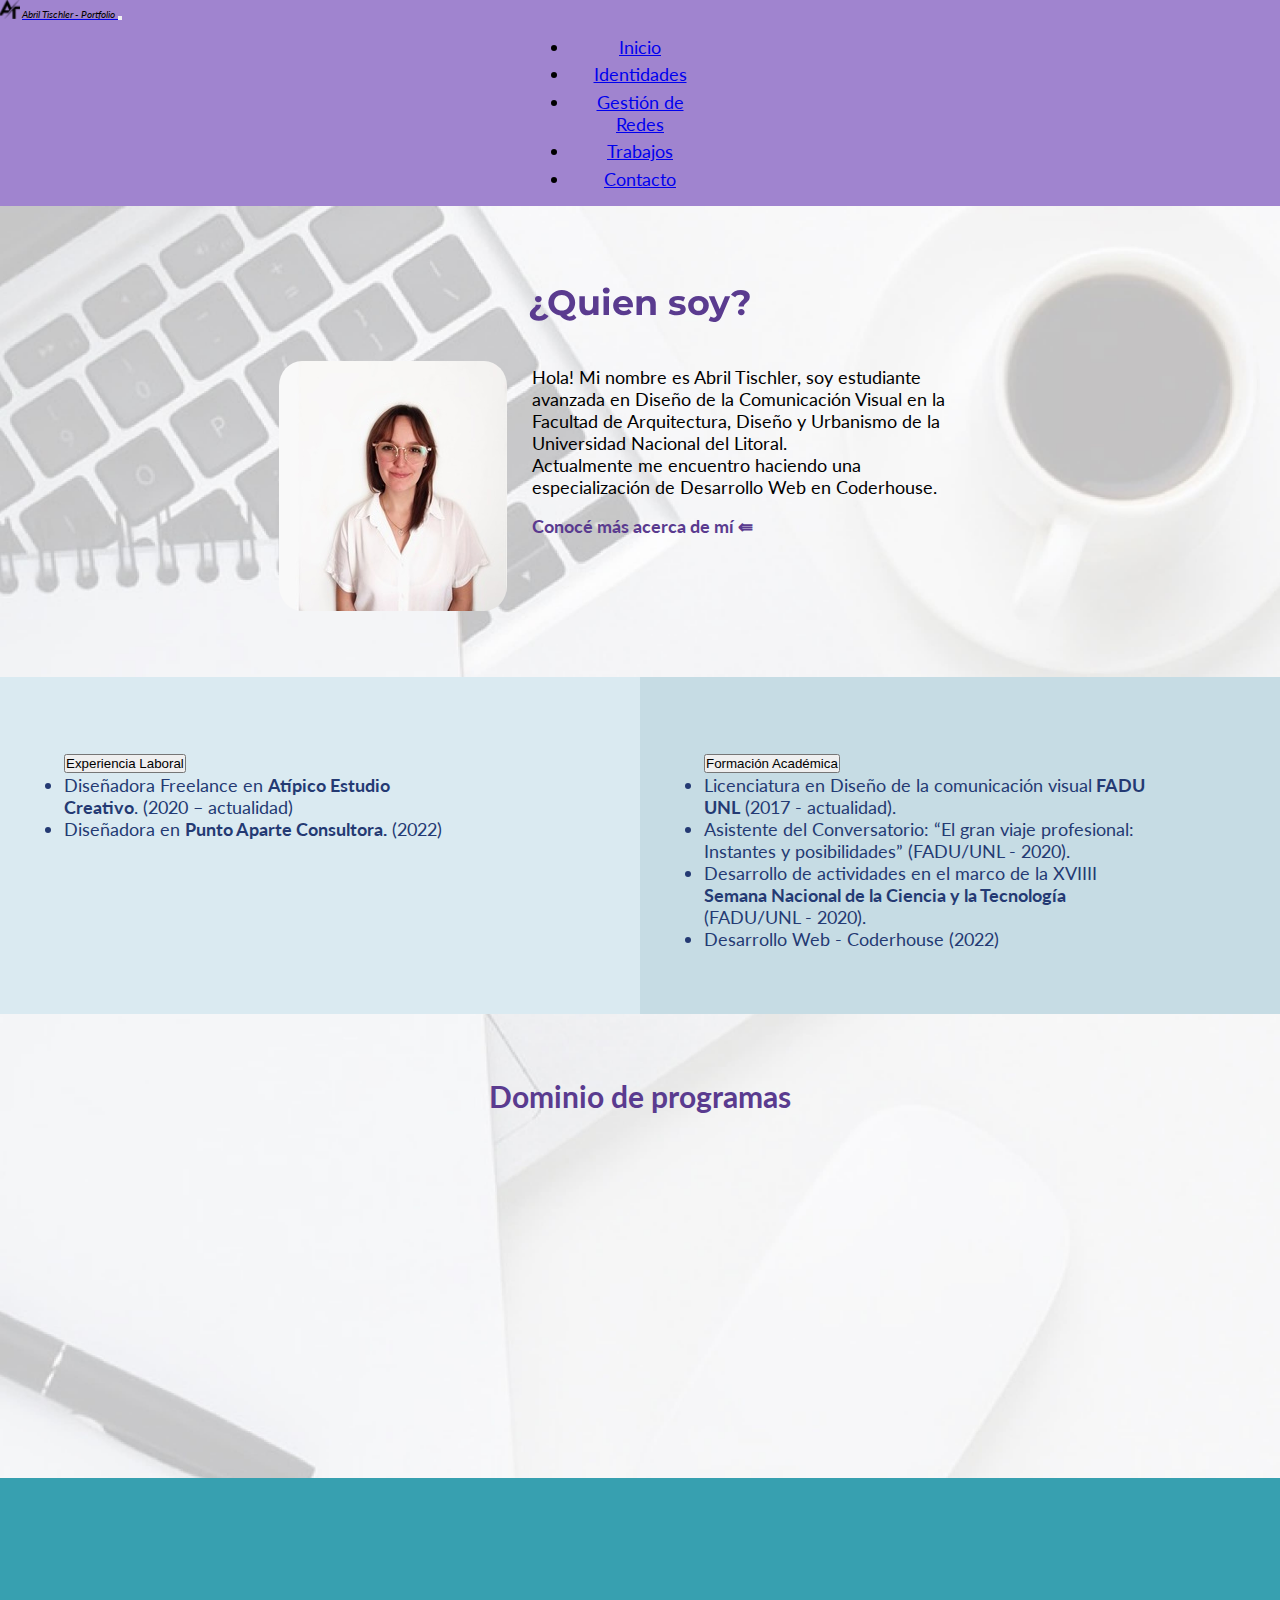
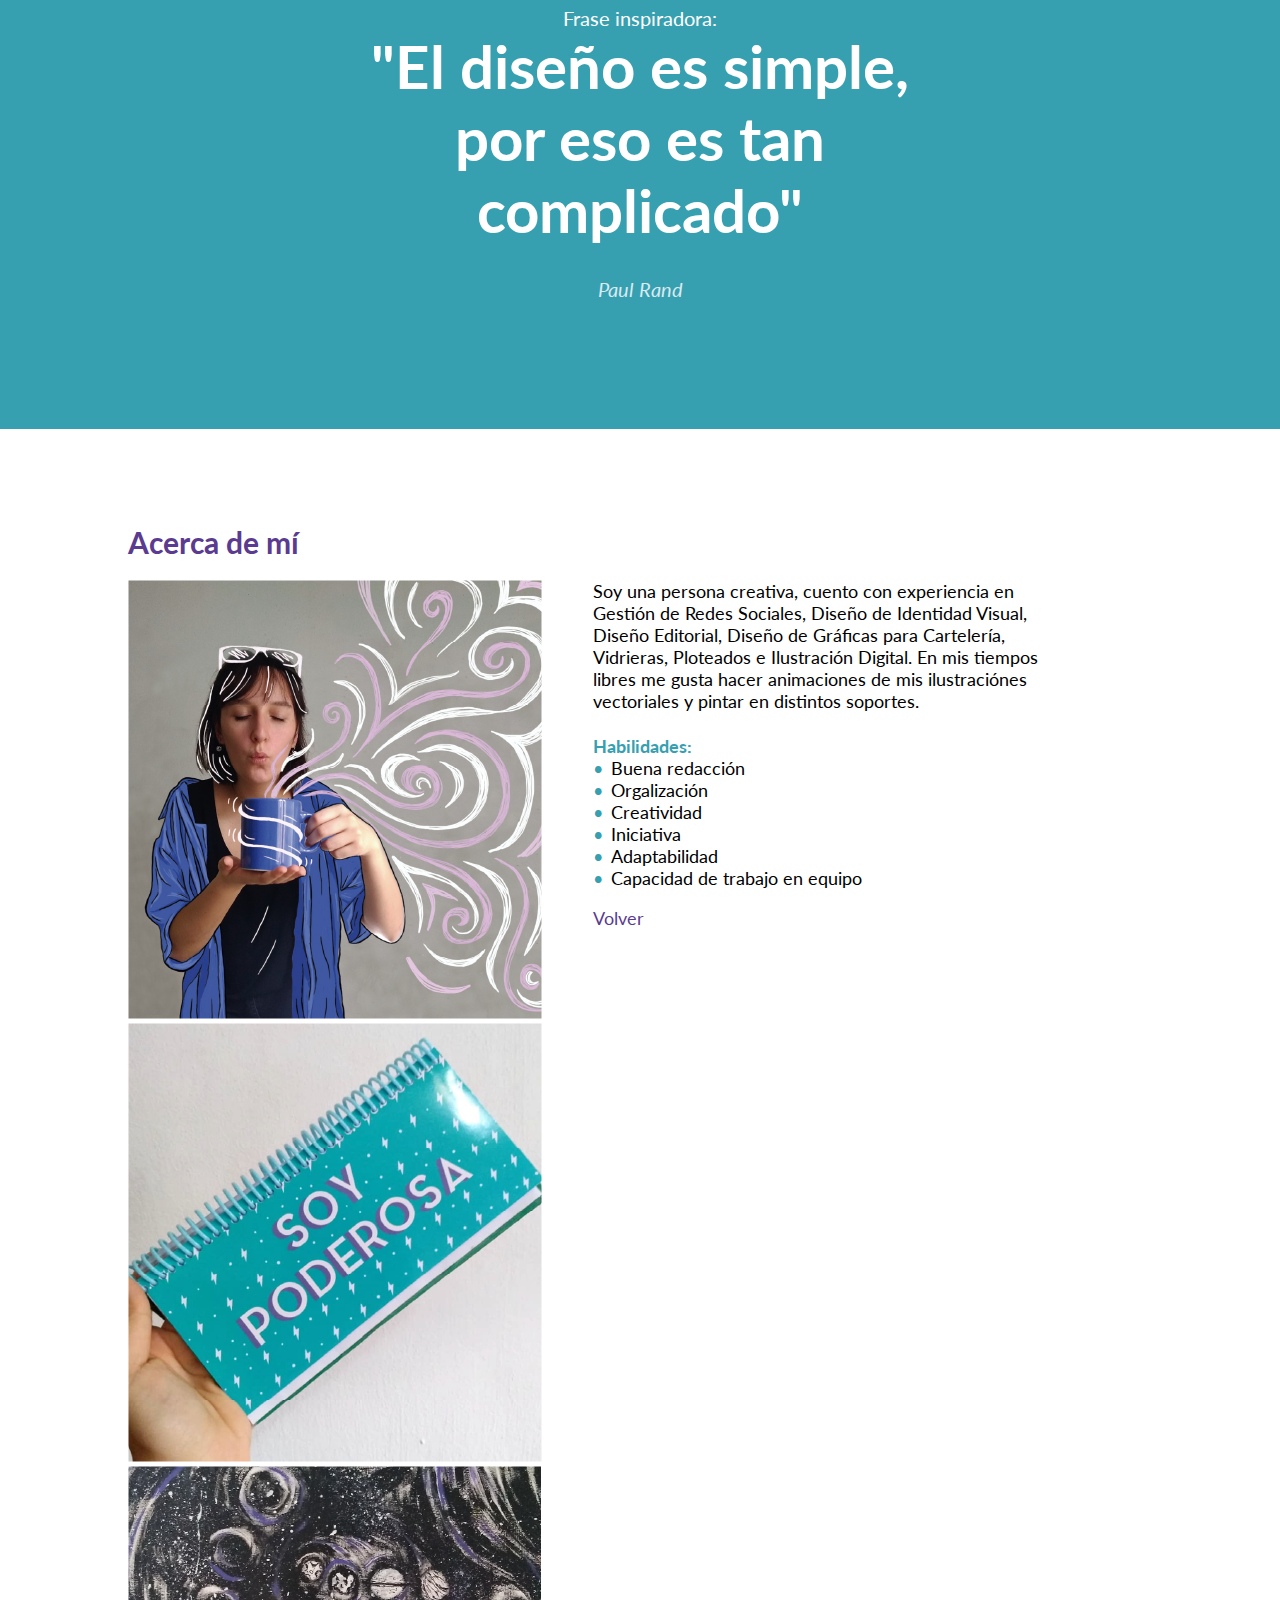
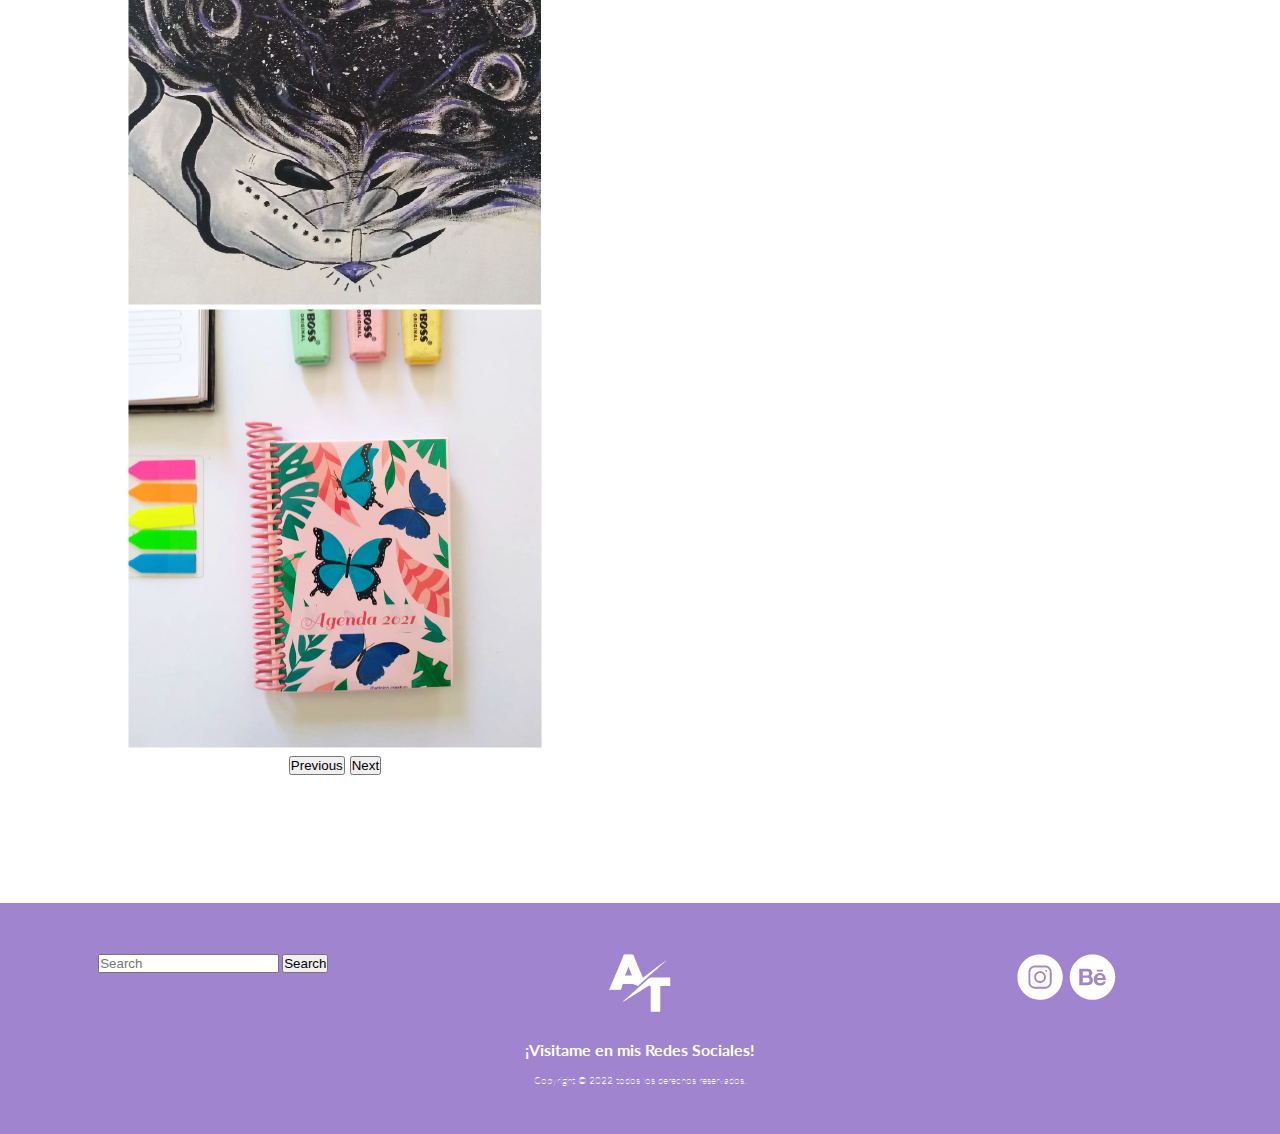
==== commit a872e09f: "cambios proyecto final" ====
--- a/index.html
+++ b/index.html
@@ -70,7 +70,7 @@
 
                 <div class="informacionLaboral">
                     <p>Hola! Mi nombre es Abril Tischler, soy estudiante avanzada en Diseño de la Comunicación Visual en la Facultad de Arquitectura, Diseño y Urbanismo de la Universidad Nacional del Litoral.</p>
-                    <p> Actualmente me encuentro haciendo una especialización en Desarrollo Web en Coderhouse.</p> 
+                    <p> Actualmente me encuentro haciendo una especialización de Desarrollo Web en Coderhouse.</p> 
                     <div class="sobreMi">
                         <a href="#sobreMi"> Conocé más acerca de mí &lAarr; </a>
                     </div>
@@ -214,8 +214,8 @@
                 <!-- detalles -->
 
                 <div class="miInformacion">
-                    <p>Soy una persona creativa, cuento con experiencia en Gestión de Redes Sociales, Diseño de Identidad Visual, Diseño Editorial, Diseño de Gráficas para Cartelería, Vidrieras y Ploteados e Ilustración Digital.
-                    En mis tiempos libres me gusta hacer animaciónes de mis ilustraciónes vectariales y pintar en distintos soportes.
+                    <p>Soy una persona creativa, cuento con experiencia en Gestión de Redes Sociales, Diseño de Identidad Visual, Diseño Editorial, Diseño de Gráficas para Cartelería, Vidrieras, Ploteados e Ilustración Digital.
+                    En mis tiempos libres me gusta hacer animaciones de mis ilustraciónes vectoriales y pintar en distintos soportes.
                     </p>
                     <p class="habilidades">Habilidades:</p>
                     <ul class="misHabilidades">
@@ -227,7 +227,7 @@
                         <li>Capacidad de trabajo en equipo</li>
                     </ul>
                     <div class="volver">
-                        <a href="#volverAinicio">Volver &#129045;</a>
+                        <a href="#volverAinicio">Volver</a>
                     </div>
                     
             </div>
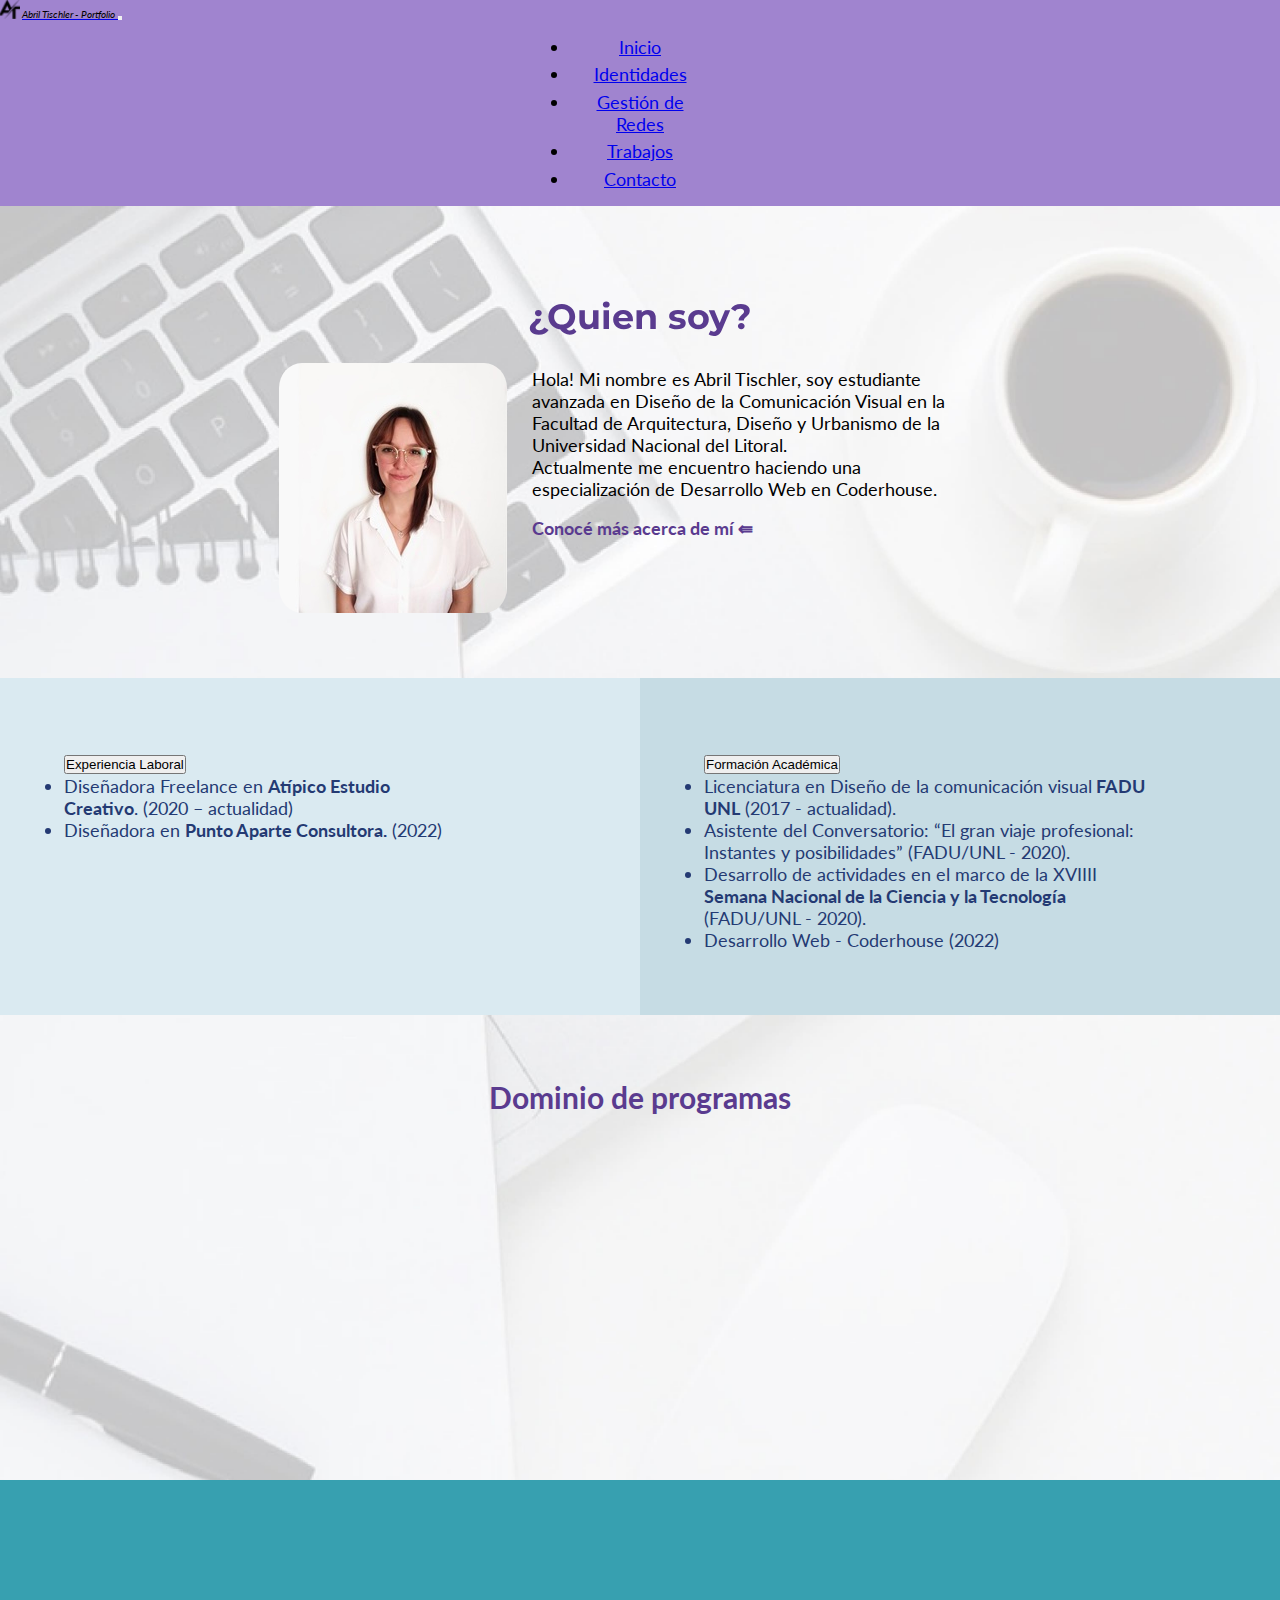
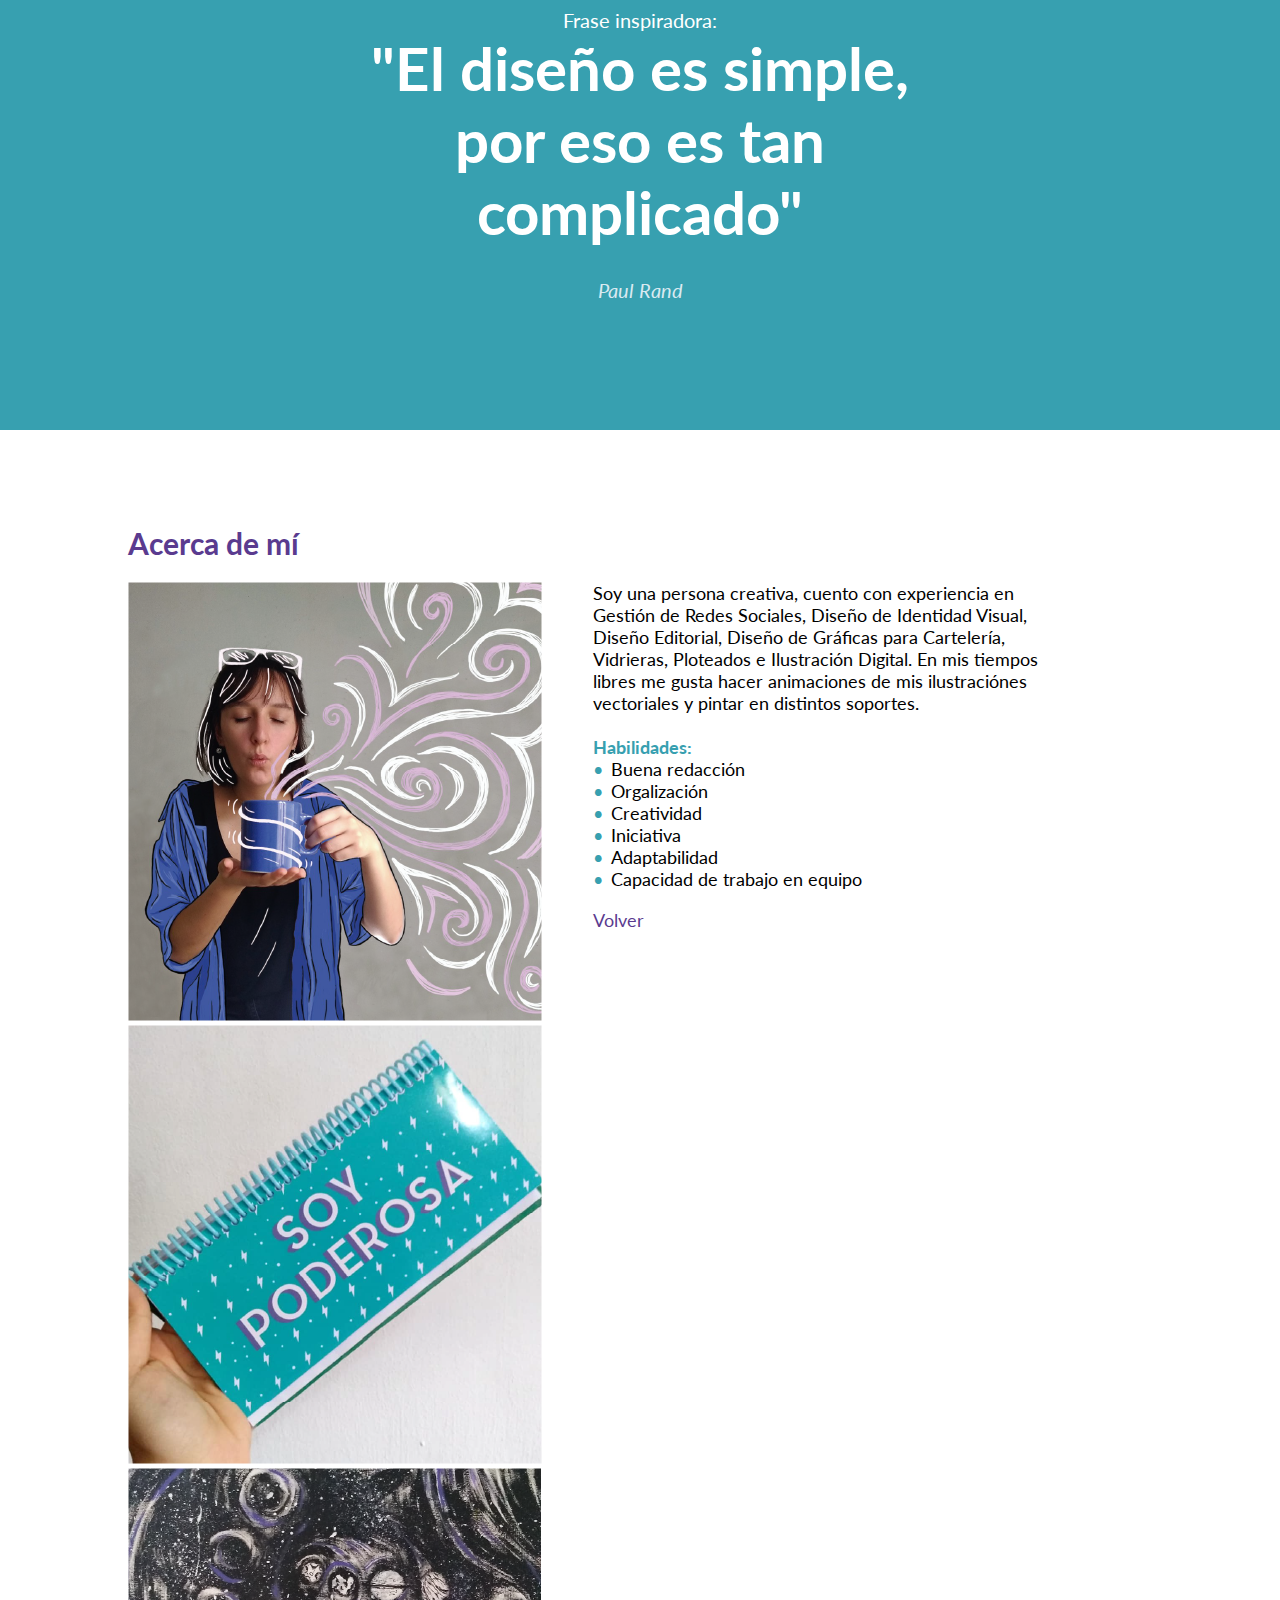
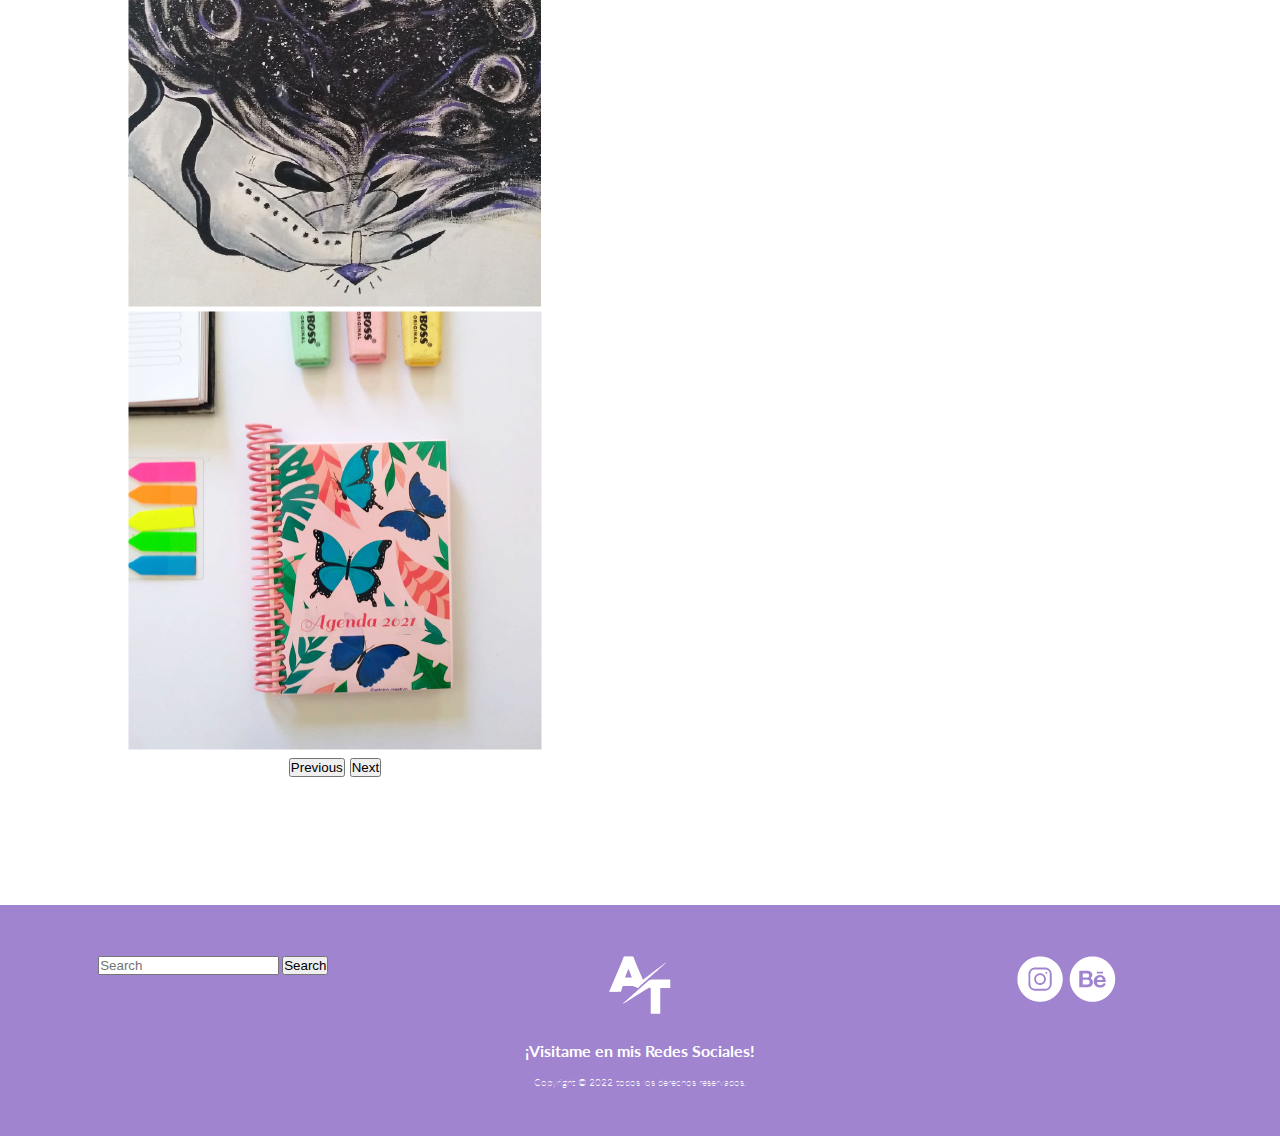
==== commit 5ff1cc7b: "cambios proyecto final" ====
--- a/index.html
+++ b/index.html
@@ -16,7 +16,7 @@
 
 <body>
         <!-- HEADER -->
-        
+        <!-- Nav -->
         <header>
             <nav class="navbar navbar-expand-lg navbar-dark violet">
                 <div class="container-fluid">
@@ -26,145 +26,137 @@
                     <span class="navbar-toggler-icon"></span>
                     </button>
                     <div class="collapse navbar-collapse flex" id="navbarNav">
-                    <ul class="navbar-nav col-lg-8">
-                        <li class="nav-item">
-                        <a class="nav-link active" aria-current="page" href="index.html">Inicio</a>
-                        </li>
-                        <li class="nav-item">
-                        <a class="nav-link active" href="./sections/identidades.html">Identidades</a>
-                        </li>
-                        <li class="nav-item">
-                        <a class="nav-link active" href="./sections/gestion.html">Gestión de Redes</a>
-                        </li>
-                        <li class="nav-item">
-                        <a class="nav-link active" href="./sections/trabajos.html">Trabajos</a>
-                        </li>
-                        <li class="nav-item">
-                            <a class="nav-link active" href="./sections/contacto.html">Contacto</a>
-                            </li>
-                    </ul>
+                        <ul class="navbar-nav col-lg-8">
+                            <li class="nav-item">
+                                <a class="nav-link active" aria-current="page" href="index.html">Inicio</a>
+                            </li>
+                            <li class="nav-item">
+                                <a class="nav-link active" href="./sections/identidades.html">Identidades</a>
+                            </li>
+                            <li class="nav-item">
+                                <a class="nav-link active" href="./sections/gestion.html">Gestión de Redes</a>
+                            </li>
+                            <li class="nav-item">
+                                <a class="nav-link active" href="./sections/trabajos.html">Trabajos</a>
+                            </li>
+                            <li class="nav-item">
+                                <a class="nav-link active" href="./sections/contacto.html">Contacto</a>
+                            </li>
+                        </ul>
                     </div>
                 </div>
             </nav>
     </header>
 
     <!-- Main principal -->
-    <!-- TITULO -->
-
     
-<div class="grillaPrincipal">
-        
+    <div class="grillaPrincipal">
+
         <main class="maindeIndex">
             <h1 id="volverAinicio"><div data-aos="fade-down">¿Quien soy?</div></h1>
 
             <!-- Imagen Personal -->
-        <section class="primeraSeccion">
-
-            <div class="imagenPersonal">
-                <img src="./images/miFoto.jpg" alt="Fotografía de Abril">
-            </div>
-
-            <!-- Primera Sección -->
-
-            <section class="seccionUno">
-
-                <div class="informacionLaboral">
-                    <p>Hola! Mi nombre es Abril Tischler, soy estudiante avanzada en Diseño de la Comunicación Visual en la Facultad de Arquitectura, Diseño y Urbanismo de la Universidad Nacional del Litoral.</p>
-                    <p> Actualmente me encuentro haciendo una especialización de Desarrollo Web en Coderhouse.</p> 
-                    <div class="sobreMi">
-                        <a href="#sobreMi"> Conocé más acerca de mí &lAarr; </a>
-                    </div>
-                </div>
+            <section class="primeraSeccion">
+
+                <div class="imagenPersonal">
+                    <img src="./images/miFoto.jpg" alt="Fotografía de Abril">
+                </div>
+
+                <!--Texto primera Sección -->
+
+                <section class="seccionUno">
+
+                    <div class="informacionLaboral">
+                        <p>Hola! Mi nombre es Abril Tischler, soy estudiante avanzada en Diseño de la Comunicación Visual en la Facultad de Arquitectura, Diseño y Urbanismo de la Universidad Nacional del Litoral.</p>
+                        <p> Actualmente me encuentro haciendo una especialización de Desarrollo Web en Coderhouse.</p> 
+                        <div class="sobreMi">
+                            <a href="#sobreMi"> Conocé más acerca de mí &lAarr; </a>
+                        </div>
+                    </div>
+                </section>
             </section>
-        
+        </main>
+
+        <!-- Seccion Secundaria -->
+
+        <div class="experienciaLaboral">
+
+            <section class="container-fluid">
+                <div class="accordion" id="accordionExample">
+                    <div class="accordion-item">
+                        <h2 class="accordion-header" id="headingOne">
+                            <button class="accordion-button fs-2 fw-bold text-reset accordion-flush p-4" type="button" data-bs-toggle="collapse" data-bs-target="#collapseOne" aria-expanded="true" aria-controls="collapseOne">Experiencia Laboral</button>
+                        </h2>
+                    <div id="collapseOne" class="accordion-collapse collapse show" aria-labelledby="headingOne" data-bs-parent="#accordionExample">
+                        <div class="accordion-body p-5">
+                            <ul>
+                                <li>
+                                    Diseñadora Freelance en <strong>Atípico Estudio Creativo</strong>. (2020 – actualidad)
+                                </li>
+                                <li>
+                                    Diseñadora en <strong>Punto Aparte Consultora.</strong> (2022)</p>
+                                </li>
+                            </ul>
+                        </div>
+                    </div>
+                    </div>
+                </div>
+            </section>
+        </div>
+
+        <div class="formacionAcademica">
+
+            <section class="container-fluid">
+                <div class="accordion" id="accordionExample">
+                    <div class="accordion-item accordion-flush">
+                        <h2 class="accordion-header" id="headingTwo">
+                            <button class="accordion-button collapsed fs-2 fw-bold text-reset accordion-flush p-4" type="button" data-bs-toggle="collapse" data-bs-target="#collapseTwo" aria-expanded="false" aria-controls="collapseTwo">Formación Académica</button>
+                        </h2>
+                    <div id="collapseTwo" class="accordion-collapse collapse" aria-labelledby="headingTwo" data-bs-parent="#accordionExample">
+                        <div class="accordion-body p-5">
+                            <ul>
+                                <li>
+                                    Licenciatura en Diseño de la comunicación visual<strong> FADU UNL</strong> (2017 - actualidad).
+                                </li>
+                                <li>
+                                    Asistente del Conversatorio: “El gran viaje profesional: Instantes y posibilidades” (FADU/UNL - 2020). 
+                                </li>
+                                <li>
+                                    Desarrollo de actividades en el marco de la XVIIII <strong>Semana Nacional de la Ciencia y la Tecnología </strong>(FADU/UNL - 2020).
+                                </li>
+                                <li>
+                                    Desarrollo Web - Coderhouse (2022)
+                                </li>
+                            </ul>
+                        </div>
+                    </div>
+                    </div>
+                </div>
+            </section>
+        </div>
+    
+
+        <!-- Seccion Programas aFINES -->
+
+        <section class="programasAfines">
+            <p>Dominio de programas</p>
+            <div class="graficos">
+                <div class="illustrator">
+                    <div data-aos="fade-right"><img src="./images/adobeIllustrator.png" alt="80% Adobe Illustrator">
+                    </div>
+                </div>
+                <div class="photoshop">
+                    <div data-aos="fade-up"><img src="./images/adobePhotoshop.png" alt="70% Adobe Photoshop">
+                    </div>
+                </div>
+                <div class="afterEffects">
+                    <div data-aos="fade-left"><img src="./images/adobeAfter.png" alt="50% Adobe After Effects">
+                    </div>
+                </div>
+            </div>
         </section>
-        </main>
-
-    <!-- Seccion Secundaria -->
-
-    <div class="experienciaLaboral">
-        <section class="container-fluid">
-            <div class="accordion" id="accordionExample">
-                <div class="accordion-item">
-                    <h2 class="accordion-header" id="headingOne">
-                    <button class="accordion-button fs-2 fw-bold text-reset accordion-flush p-4" type="button" data-bs-toggle="collapse" data-bs-target="#collapseOne" aria-expanded="true" aria-controls="collapseOne">
-                    Experiencia Laboral
-                    </button>
-                    </h2>
-                <div id="collapseOne"                     class="accordion-collapse collapse show" aria-labelledby="headingOne" data-bs-parent="#accordionExample">
-                    <div class="accordion-body p-5">
-                    <ul>
-                        <li>
-                            Diseñadora Freelance en <strong>Atípico Estudio Creativo</strong>. (2020 – actualidad)
-                        </li>
-                        <li>
-                            Diseñadora en <strong>Punto Aparte Consultora.</strong> (2022)</p>
-                        </li>
-                    </ul>
-                    </div>
-                </div>
-                </div>
-            </div>
-        </section>
-    </div>
-
-    <div class="formacionAcademica">
-        <section class="container-fluid">
-            <div class="accordion" id="accordionExample">
-                <div class="accordion-item accordion-flush">
-                    <h2 class="accordion-header" id="headingTwo">
-                    <button class="accordion-button collapsed fs-2 fw-bold text-reset accordion-flush p-4" type="button" data-bs-toggle="collapse" data-bs-target="#collapseTwo" aria-expanded="false" aria-controls="collapseTwo">
-                    Formación Académica
-                    </button>
-                    </h2>
-                <div id="collapseTwo" class="accordion-collapse collapse" aria-labelledby="headingTwo" data-bs-parent="#accordionExample">
-                    <div class="accordion-body p-5">
-                    <ul>
-                        <li>
-                            Licenciatura en Diseño de la comunicación visual<strong> FADU UNL</strong> (2017 - actualidad).
-                        </li>
-                        <li>
-                            Asistente del Conversatorio: “El gran viaje profesional: Instantes y posibilidades” (FADU/UNL - 2020). 
-                        </li>
-                        <li>
-                            Desarrollo de actividades en el marco de la XVIIII <strong>Semana Nacional de la Ciencia y la Tecnología </strong>(FADU/UNL - 2020).
-                        </li>
-                        <li>
-                            Desarrollo Web - Coderhouse (2022)
-                        </li>
-                    </ul>
-                    </div>
-                </div>
-                </div>
-            </div>
-        </section>
-    </div>
-    
-
-    <!-- seccion conocimientos -->
-
-    <section class="programasAfines">
-        <p>Dominio de programas</p>
-        <div class="graficos">
-            <div class="illustrator">
-                <div data-aos="fade-right">
-                    <img src="./images/adobeIllustrator.png" alt="80% Adobe Illustrator">
-                </div>
-            </div>
-            <div class="photoshop">
-                <div data-aos="fade-up">
-                    <img src="./images/adobePhotoshop.png" alt="70% Adobe Photoshop">
-                </div>
-                </div>
-            <div class="afterEffects">
-                <div data-aos="fade-left">
-                    <img src="./images/adobeAfter.png" alt="50% Adobe After Effects">
-                </div>
-            </div>
-        </div>
-    </section>
-
-    <!-- Seccion Tercera -->
+
+        <!-- Frase inspiradora-->
 
         <section class="seccionTres">
             <p class="fraseFavorita">Frase inspiradora:</p>
@@ -174,16 +166,13 @@
             </div>
         </section>
     
-    <!-- Seccion Cuarta -->
+    <!-- Detalles y habilidades -->
 
         <section class="detallesPropios">
-            
-            <!-- TITULO 4-->
             <h4 id="sobreMi">Acerca de mí</h4>
 
             <div class="detallesSobremi">
-
-            <!-- Imagen 4 -->
+            <!-- Carrusel-->
                 <div class="imagenDetrabajo">
                     <div id="carouselExampleControls" class="carousel slide" data-bs-ride="carousel">
                         <div class="carousel-inner">
@@ -208,36 +197,36 @@
                             <span class="carousel-control-next-icon" aria-hidden="true"></span>
                             <span class="visually-hidden">Next</span>
                         </button>
-                        </div>
-                </div>
-
-                <!-- detalles -->
-
-                <div class="miInformacion">
-                    <p>Soy una persona creativa, cuento con experiencia en Gestión de Redes Sociales, Diseño de Identidad Visual, Diseño Editorial, Diseño de Gráficas para Cartelería, Vidrieras, Ploteados e Ilustración Digital.
-                    En mis tiempos libres me gusta hacer animaciones de mis ilustraciónes vectoriales y pintar en distintos soportes.
-                    </p>
-                    <p class="habilidades">Habilidades:</p>
-                    <ul class="misHabilidades">
-                        <li>Buena redacción</li>
-                        <li>Orgalización</li>
-                        <li>Creatividad</li>
-                        <li>Iniciativa</li>
-                        <li>Adaptabilidad</li>
-                        <li>Capacidad de trabajo en equipo</li>
-                    </ul>
-                    <div class="volver">
-                        <a href="#volverAinicio">Volver</a>
-                    </div>
+                </div>
+            </div>
+
+                <!-- Texto sobre detalles -->
+
+            <div class="miInformacion">
+                <p>Soy una persona creativa, cuento con experiencia en Gestión de Redes Sociales, Diseño de Identidad Visual, Diseño Editorial, Diseño de Gráficas para Cartelería, Vidrieras, Ploteados e Ilustración Digital.
+                En mis tiempos libres me gusta hacer animaciones de mis ilustraciónes vectoriales y pintar en distintos soportes.</p>
+                <p class="habilidades">Habilidades:</p>
+
+                <ul class="misHabilidades">
+                    <li>Buena redacción</li>
+                    <li>Orgalización</li>
+                    <li>Creatividad</li>
+                    <li>Iniciativa</li>
+                    <li>Adaptabilidad</li>
+                    <li>Capacidad de trabajo en equipo</li>
+                </ul>
+
+                <div class="volver">
+                    <a href="#volverAinicio">Volver</a>
+                </div>
                     
             </div>
-
         </section>
 
         <!-- Footer -->
 
         <footer>
-    
+            <!-- Barra de búsqueda -->
             <div class="inputGroup">
                 <form class="d-flex">
                     <input class="form-control me-2" type="search" placeholder="Search" aria-label="Search">
@@ -251,25 +240,21 @@
 
             <div class="redesSociales">
                 <div class="iconoInstagram">
-                    <a href="https://www.instagram.com/atipico.creativo/" target="_blank">
-                        <img src="./images/iconoInstagram.png" alt="Mi instagram"></a>
+                    <a href="https://www.instagram.com/atipico.creativo/" target="_blank"><img src="./images/iconoInstagram.png" alt="Mi instagram"></a>
                 </div>
 
                 <div class="logoBehance">
-                    <a href="https://www.behance.net/abriltischler" target="_blank">
-                        <img src="./images/iconoBehance.png" alt="Cuenta en Behance"></a>
+                    <a href="https://www.behance.net/abriltischler" target="_blank"><img src="./images/iconoBehance.png" alt="Cuenta en Behance"></a>
                 </div>    
             </div>
 
             <div class="textos">
                 <p>¡Visitame en mis Redes Sociales!</p>
             </div>
-            
 
             <div class="copyright">
                 <p>Copyright &copy; 2022 todos los derechos reservados.</p>
             </div>
-
         </footer>
     </div>
 
--- a/styles/style.css
+++ b/styles/style.css
@@ -20,7 +20,7 @@
 /*"Montserrat", sans-serif */
 /* COLOR DE NAV Y FOOTER */
 /* COLOR DE TÍTULOS PRINCIPALES */
-/* COLOR DE HOVER */
+/* COLOR SECUNDARIO Y DE HOVER */
 /* animaciones para logos en Identidades */
 /* para grillas */
 /* mixin para flex */
@@ -116,6 +116,7 @@
 footer {
   grid-area: footer;
   background-color: #A084CF;
+  color: white;
   padding-top: 4%;
   display: grid;
   grid-template-columns: repeat(3, 1fr);
@@ -136,10 +137,12 @@
   }
 }
 
+/* Barra de búsqueda */
 .inputGroup {
   grid-area: inputGroup;
 }
 
+/* Icono de mi logo */
 .logoAbril {
   grid-area: logoAbril;
 }
@@ -153,6 +156,7 @@
   }
 }
 
+/* Iconos de redes sociales */
 .redesSociales {
   grid-area: redesSociales;
   display: flex;
@@ -168,11 +172,11 @@
 }
 @media screen and (max-width: 480px) {
   .redesSociales {
-    padding-top: 10%;
-    padding-bottom: 5%;
-  }
-}
-
+    padding: 10%, 0%, 5%, 0%;
+  }
+}
+
+/* Texto */
 .textos {
   grid-area: textos;
   padding-top: 2%;
@@ -180,7 +184,6 @@
 .textos p {
   font-size: 1.6rem;
   font-weight: bold;
-  color: white;
 }
 @media screen and (max-width: 480px) {
   .textos {
@@ -188,12 +191,12 @@
   }
 }
 
+/* Copyright */
 .copyright {
   grid-area: copyright;
   padding-bottom: 1%;
   font-size: 1rem;
   font-weight: lighter;
-  color: white;
 }
 
 /* INDEX */
@@ -220,7 +223,7 @@
 /* * MAIN */
 .maindeIndex {
   grid-area: maindeIndex;
-  padding: 4% 2% 4% 2%;
+  padding: 7% 2% 4% 2%;
   background-image: url(../images/fondoDemain.jpg);
   background-attachment: fixed;
   background-repeat: no-repeat;
@@ -233,8 +236,7 @@
   font-family: "Montserrat", sans-serif;
   color: #5a3b8f;
   text-align: center;
-  margin-top: 2%;
-  margin-bottom: 3%;
+  padding-bottom: 2%;
 }
 @media screen and (max-width: 768px) {
   .maindeIndex h1 {
@@ -443,8 +445,7 @@
 }
 @media screen and (max-width: 480px) {
   .detallesPropios h4 {
-    padding-bottom: 5%;
-    padding-top: 15%;
+    padding: 15%, 0%, 5%, 0%;
   }
 }
 
@@ -521,8 +522,8 @@
   display: flex;
   flex-direction: column;
   align-items: flex-start;
-  padding: 2%;
-  padding-bottom: 10%;
+  padding-top: 2%;
+  padding-bottom: 5%;
   background-image: url(../images/backgroundImage.jpg);
   background-repeat: no-repeat;
   background-position: center;
@@ -583,8 +584,7 @@
 }
 .grillaIdentidades img {
   width: 100%;
-  padding-right: 5%;
-  padding-left: 5%;
+  padding: 0%, 5%, 0%, 5%;
 }
 @media screen and (max-width: 768px) {
   .grillaIdentidades {
@@ -592,7 +592,7 @@
     grid-template-columns: repeat(2, 1fr);
     grid-template-rows: repeat(6, 1fr);
     gap: 20px;
-    grid-template-areas: "logo1 logo2" "logo3 logo4" "logo5 logo6" "logo7 logo8" "logo9 none" "footer footer";
+    grid-template-areas: "logo1 logo2" "logo3 logo4" "logo5 logo6" "logo7 logo8" "logo9 logo9" "footer footer";
     width: 100%;
     height: 100vh;
   }
@@ -609,6 +609,7 @@
   }
 }
 
+/* logos */
 .logo1 {
   grid-area: logo1;
 }
@@ -681,6 +682,7 @@
   transition: all 2s;
 }
 
+/* footer */
 footer {
   grid-area: footer;
 }
@@ -691,12 +693,12 @@
   display: flex;
   flex-direction: column;
   justify-content: center;
-  padding: 2%;
-  padding-bottom: 10%;
   background-image: url(../images/backgroundImage5.jpg);
   background-repeat: no-repeat;
   background-position: center;
   background-size: cover;
+  padding-top: 2%;
+  padding-bottom: 5%;
 }
 .tusredesImportan p {
   text-align: left;
@@ -711,13 +713,16 @@
   background-image: url(../images/backgroundImage4.jpg);
   transition: all 3s;
 }
+.tusredesImportan .misTrabajos {
+  font-weight: bold;
+}
 .tusredesImportan h1 {
   font-size: 3.5rem;
   font-weight: bolder;
   font-family: "Montserrat", sans-serif;
   color: #5a3b8f;
   text-align: center;
-  margin: 3% 0% 2% 2%;
+  margin: 4% 0% 1% 2%;
   color: #37a0b0;
   transition: 1s ease;
 }
@@ -753,7 +758,7 @@
   font-size: 1.8rem;
   background-color: white;
 }
-.gestionRedes em {
+.gestionRedes .puntoAparte {
   color: gray;
   font-style: italic;
 }
@@ -780,7 +785,6 @@
   font-family: "Montserrat", sans-serif;
   color: #5a3b8f;
   font-size: 3rem;
-  padding-bottom: 0%;
   padding-top: 5%;
 }
 
@@ -838,22 +842,6 @@
 }
 
 /* CONTACTO */
-.numeroDetel {
-  text-align: center;
-  padding: 0% 3% 2% 3%;
-  font-size: 1.8rem;
-  font-weight: bold;
-}
-.numeroDetel a {
-  color: #37a0b0;
-  transition: 1s ease;
-  text-decoration: none;
-}
-.numeroDetel a:hover {
-  color: #A084CF;
-  font-size: 2rem;
-}
-
 .institucion {
   color: gray;
 }
